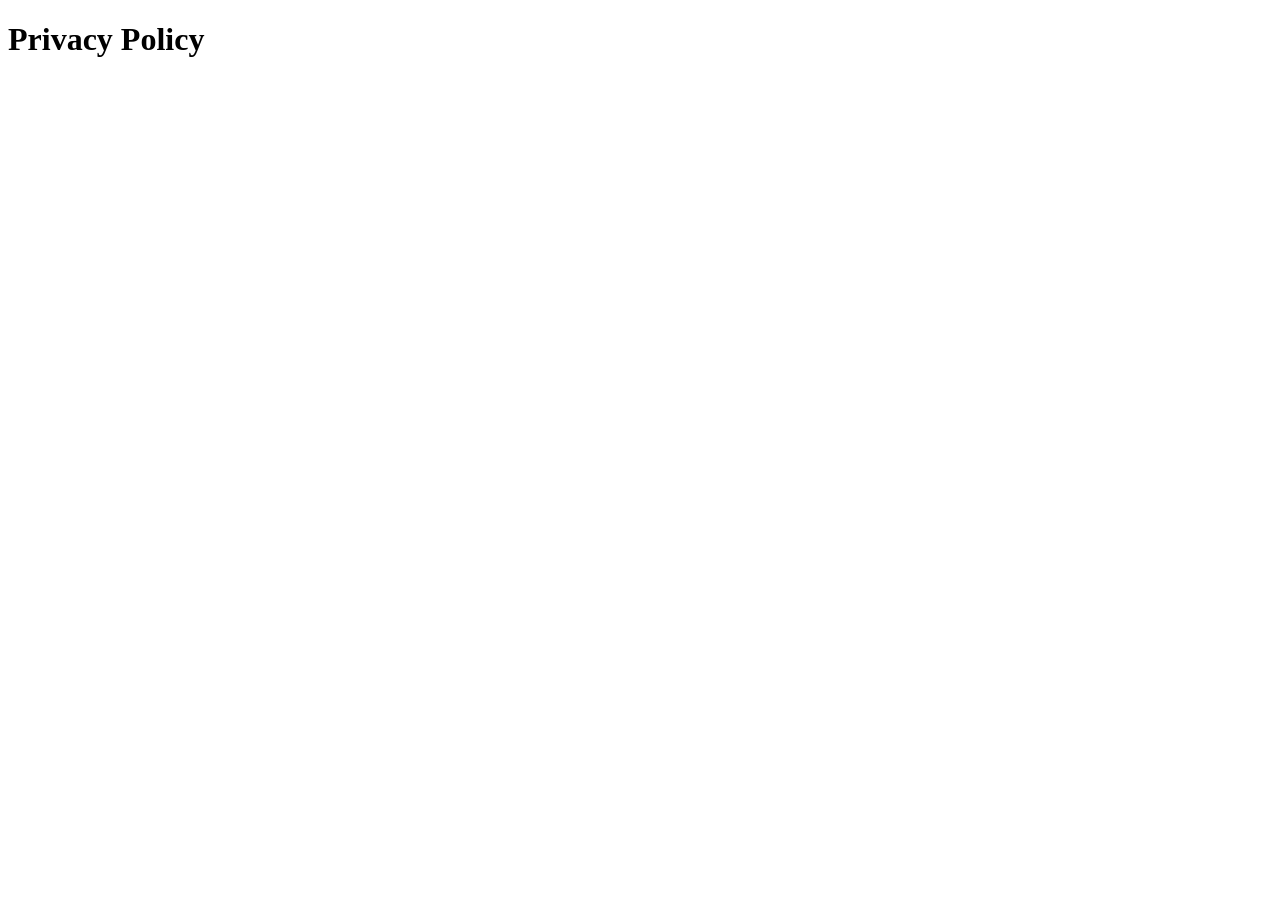
==== templates/privacy.html @ 2567c0c8 "feat: publish X-Ray Execution Agent" ====
<!DOCTYPE html>
<html lang="en">
<head>
    <meta charset="UTF-8">
    <meta name="viewport" content="width=device-width, initial-scale=1.0">
    <title>Privacy Policy - X-Ray Runtime Inspector</title>
    <link rel="icon" type="image/svg+xml" href="/favicon.svg">
</head>
<body>
    <h1>Privacy Policy</h1>
</body>
</html>
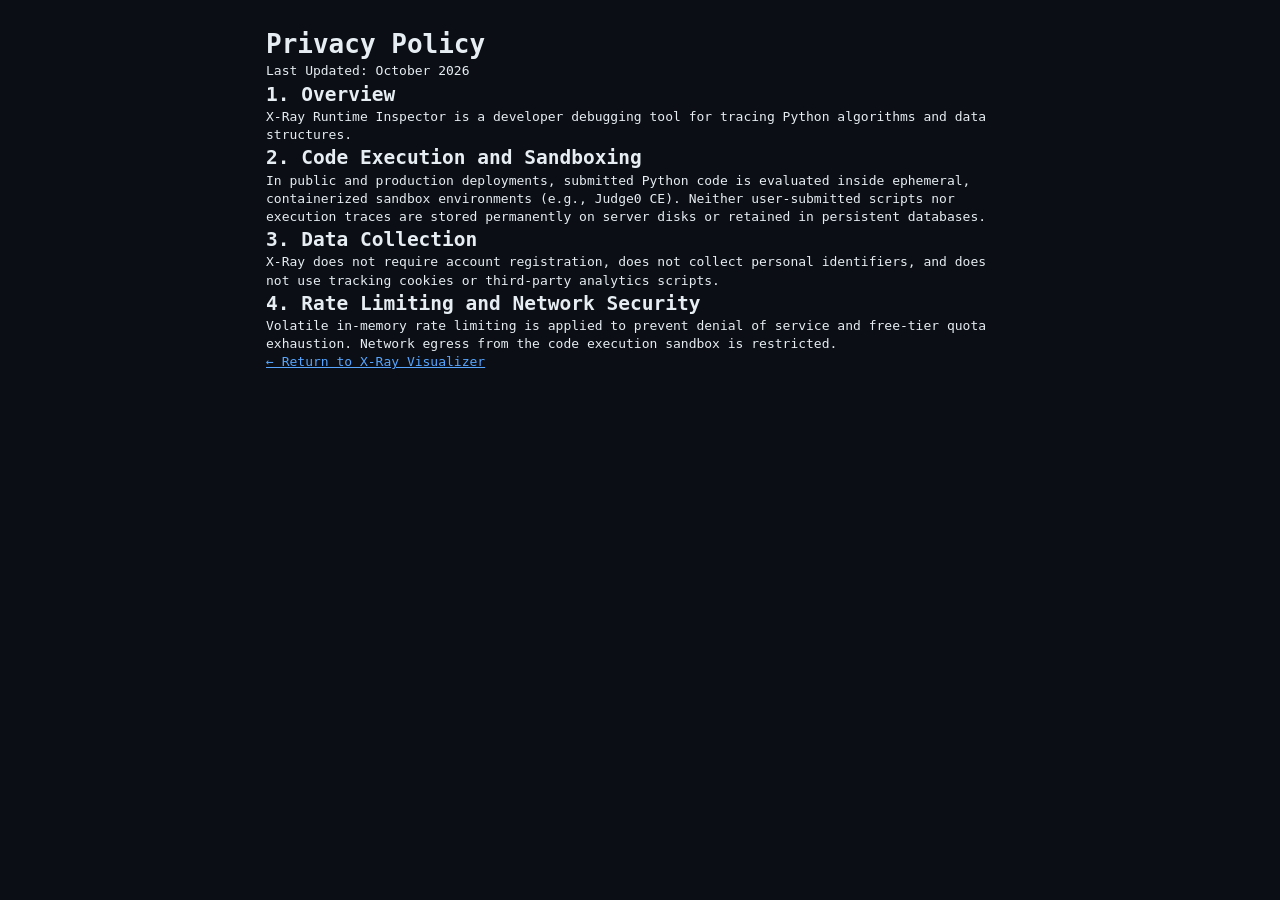
==== commit c6133fe4: "feat: isolated sandbox execution adapter, rate limiting, and fail-closed security" ====
--- a/templates/privacy.html
+++ b/templates/privacy.html
@@ -5,8 +5,24 @@
     <meta name="viewport" content="width=device-width, initial-scale=1.0">
     <title>Privacy Policy - X-Ray Runtime Inspector</title>
     <link rel="icon" type="image/svg+xml" href="/favicon.svg">
+    <link rel="stylesheet" href="/static/css/styles.css">
 </head>
-<body>
+<body style="padding: 2rem; max-width: 800px; margin: 0 auto; color: #e6edf3; background: #0b0e14; font-family: monospace;">
     <h1>Privacy Policy</h1>
+    <p>Last Updated: October 2026</p>
+    
+    <h2>1. Overview</h2>
+    <p>X-Ray Runtime Inspector is a developer debugging tool for tracing Python algorithms and data structures.</p>
+    
+    <h2>2. Code Execution and Sandboxing</h2>
+    <p>In public and production deployments, submitted Python code is evaluated inside ephemeral, containerized sandbox environments (e.g., Judge0 CE). Neither user-submitted scripts nor execution traces are stored permanently on server disks or retained in persistent databases.</p>
+    
+    <h2>3. Data Collection</h2>
+    <p>X-Ray does not require account registration, does not collect personal identifiers, and does not use tracking cookies or third-party analytics scripts.</p>
+    
+    <h2>4. Rate Limiting and Network Security</h2>
+    <p>Volatile in-memory rate limiting is applied to prevent denial of service and free-tier quota exhaustion. Network egress from the code execution sandbox is restricted.</p>
+    
+    <p><a href="/" style="color: #58a6ff;">&larr; Return to X-Ray Visualizer</a></p>
 </body>
 </html>
--- a/static/css/styles.css
+++ b/static/css/styles.css
@@ -0,0 +1,1046 @@
+/*
+ * X-Ray Execution Agent: Design System and Layout Stylesheet
+ * File: static/css/styles.css
+ *
+ * Strict industrial developer utility visual system:
+ * - High-density 4-panel CSS grid layout
+ * - Dark palette: canvas #0b0e14, surface #11151c, border #242b35
+ * - Strict sharp corners (0px to 4px maximum, zero pill-shaped buttons)
+ * - Zero gradients, zero neon glow, zero emojis, zero em dashes
+ * - Monospace typography for technical data, code, and memory tables
+ */
+
+:root {
+    /* Color System */
+    --bg-canvas: #0b0e14;
+    --bg-surface: #11151c;
+    --bg-header: #161b22;
+    --bg-subbar: #141922;
+    --bg-cell: #161b22;
+    --bg-cell-hover: #1c222c;
+    --bg-editor: #0d1117;
+    --bg-console: #080a0f;
+    
+    --border-color: #242b35;
+    --border-subtle: #1c222b;
+    --border-focus: #58a6ff;
+    
+    --text-primary: #e6edf3;
+    --text-muted: #7d8590;
+    --text-dim: #484f58;
+    
+    --accent-active: #d29922;
+    --accent-mutation: #3fb950;
+    --accent-pointer-a: #3fb950;
+    --accent-pointer-b: #58a6ff;
+    --accent-danger: #f85149;
+    
+    /* Typography */
+    --font-mono: "JetBrains Mono", "Fira Code", "SF Mono", "Consolas", monospace;
+    --font-ui: -apple-system, BlinkMacSystemFont, "Segoe UI", "Inter", "Roboto", sans-serif;
+    
+    /* Layout & Sizing */
+    --radius-sm: 2px;
+    --radius-md: 4px;
+    --gap-grid: 12px;
+    --pad-grid: 12px;
+    --header-height: 46px;
+    --transport-height: 52px;
+}
+
+/* Global Reset & Base */
+*, *::before, *::after {
+    box-sizing: border-box;
+    margin: 0;
+    padding: 0;
+}
+
+html, body {
+    width: 100%;
+    height: 100%;
+    background-color: var(--bg-canvas);
+    color: var(--text-primary);
+    font-family: var(--font-ui);
+    font-size: 13px;
+    line-height: 1.4;
+    overflow: hidden;
+    -webkit-font-smoothing: antialiased;
+}
+
+/* Accessibility Focus Ring */
+button:focus-visible,
+select:focus-visible,
+textarea:focus-visible,
+input:focus-visible,
+a:focus-visible {
+    outline: 2px solid var(--border-focus);
+    outline-offset: 1px;
+}
+
+/* Main App Shell Layout */
+.app-shell {
+    display: flex;
+    flex-direction: column;
+    width: 100vw;
+    height: 100vh;
+    min-height: 100vh;
+    overflow: hidden;
+}
+
+/* 1. Global Header */
+.global-header {
+    height: var(--header-height);
+    background-color: var(--bg-header);
+    border-bottom: 1px solid var(--border-color);
+    display: flex;
+    align-items: center;
+    justify-content: space-between;
+    padding: 0 16px;
+    flex-shrink: 0;
+    z-index: 10;
+}
+
+.header-brand {
+    display: flex;
+    align-items: center;
+    gap: 10px;
+}
+
+.header-icon {
+    width: 20px;
+    height: 20px;
+    flex-shrink: 0;
+}
+
+.brand-title {
+    font-family: var(--font-mono);
+    font-size: 12px;
+    font-weight: 700;
+    letter-spacing: 0.08em;
+    text-transform: uppercase;
+    color: var(--text-primary);
+}
+
+.header-nav {
+    display: flex;
+    align-items: center;
+    gap: 14px;
+}
+
+.runtime-badge {
+    font-family: var(--font-mono);
+    font-size: 11px;
+    font-weight: 600;
+    color: var(--accent-pointer-b);
+    background-color: #0d1829;
+    border: 1px solid #1f3a5f;
+    padding: 3px 8px;
+    border-radius: var(--radius-sm);
+    letter-spacing: 0.04em;
+}
+
+.header-link {
+    color: var(--text-muted);
+    text-decoration: none;
+    font-size: 12px;
+    font-weight: 500;
+    transition: color 0.15s;
+}
+
+.header-link:hover {
+    color: var(--text-primary);
+    text-decoration: underline;
+}
+
+/* 2. Two-Column Modular Workspace Grid */
+.workspace-grid {
+    flex: 1;
+    min-height: 0;
+    display: grid;
+    grid-template-columns: minmax(420px, 1fr) minmax(480px, 1.2fr);
+    gap: var(--gap-grid);
+    padding: var(--pad-grid);
+    overflow: hidden;
+}
+
+.workspace-column {
+    display: flex;
+    flex-direction: column;
+    gap: var(--gap-grid);
+    min-height: 0;
+    min-width: 0;
+    overflow: hidden;
+}
+
+/* Left Column: Source Script (Top) and Console (Bottom) */
+.left-column .panel-editor {
+    flex: 3.5;
+    min-height: 0;
+}
+
+.left-column .panel-console {
+    flex: 1;
+    min-height: 80px;
+    max-height: 25%;
+}
+
+/* Right Column: Memory Map (Top) and Sequence Stage (Bottom, Expanded Space) */
+.right-column .panel-memory {
+    flex: 1;
+    min-height: 160px;
+}
+
+.right-column .panel-sequence {
+    flex: 1.75;
+    min-height: 0;
+}
+
+/* Base Panel Styling */
+.panel {
+    background-color: var(--bg-surface);
+    border: 1px solid var(--border-color);
+    border-radius: var(--radius-md);
+    display: flex;
+    flex-direction: column;
+    min-height: 0;
+    min-width: 0;
+    overflow: hidden;
+}
+
+.panel-header {
+    height: 36px;
+    background-color: var(--bg-header);
+    border-bottom: 1px solid var(--border-color);
+    padding: 0 12px;
+    display: flex;
+    align-items: center;
+    justify-content: space-between;
+    flex-shrink: 0;
+}
+
+.panel-title {
+    font-family: var(--font-mono);
+    font-size: 11px;
+    font-weight: 700;
+    letter-spacing: 0.06em;
+    text-transform: uppercase;
+    color: var(--text-muted);
+}
+
+.panel-body {
+    flex: 1;
+    min-height: 0;
+    display: flex;
+    flex-direction: column;
+    overflow: hidden;
+}
+
+/* Panel 1: Source Script Controls & Editor */
+.editor-controls {
+    background-color: var(--bg-subbar);
+    border-bottom: 1px solid var(--border-color);
+    padding: 8px 12px;
+    display: flex;
+    align-items: center;
+    gap: 8px;
+    flex-wrap: wrap;
+    flex-shrink: 0;
+}
+
+.preset-select {
+    background-color: var(--bg-canvas);
+    color: var(--text-primary);
+    border: 1px solid var(--border-color);
+    border-radius: var(--radius-sm);
+    padding: 4px 8px;
+    font-family: var(--font-mono);
+    font-size: 11px;
+    height: 28px;
+    outline: none;
+    cursor: pointer;
+    max-width: 250px;
+}
+
+.preset-select optgroup {
+    background-color: var(--bg-header);
+    color: var(--text-muted);
+    font-weight: 700;
+}
+
+.preset-select option {
+    background-color: var(--bg-surface);
+    color: var(--text-primary);
+    font-weight: 400;
+}
+
+.btn {
+    display: inline-flex;
+    align-items: center;
+    justify-content: center;
+    gap: 6px;
+    height: 28px;
+    padding: 0 10px;
+    font-family: var(--font-mono);
+    font-size: 11px;
+    font-weight: 600;
+    border-radius: var(--radius-sm);
+    cursor: pointer;
+    border: 1px solid transparent;
+    transition: background-color 0.1s, border-color 0.1s;
+}
+
+.btn-primary {
+    background-color: #1f6feb;
+    color: #ffffff;
+    border-color: #388bfd;
+}
+
+.btn-primary:hover:not(:disabled) {
+    background-color: #388bfd;
+}
+
+.btn-secondary {
+    background-color: var(--bg-header);
+    color: var(--text-muted);
+    border-color: var(--border-color);
+}
+
+.btn-secondary:hover:not(:disabled) {
+    background-color: #21262d;
+    color: var(--text-primary);
+}
+
+.btn:disabled {
+    opacity: 0.45;
+    cursor: not-allowed;
+}
+
+.status-badge {
+    margin-left: auto;
+    font-family: var(--font-mono);
+    font-size: 10px;
+    font-weight: 700;
+    letter-spacing: 0.05em;
+    color: var(--text-muted);
+    background-color: #121820;
+    border: 1px solid var(--border-color);
+    padding: 4px 8px;
+    border-radius: var(--radius-sm);
+}
+
+.status-badge.status-running {
+    color: var(--accent-active);
+    border-color: rgba(210, 153, 34, 0.5);
+    background-color: rgba(210, 153, 34, 0.1);
+}
+
+.status-badge.status-completed {
+    color: var(--accent-mutation);
+    border-color: rgba(63, 185, 80, 0.5);
+    background-color: rgba(63, 185, 80, 0.1);
+}
+
+.status-badge.status-error {
+    color: var(--accent-danger);
+    border-color: rgba(248, 81, 73, 0.5);
+    background-color: rgba(248, 81, 73, 0.1);
+}
+
+.editor-wrapper {
+    flex: 1;
+    min-height: 0;
+    display: flex;
+    flex-direction: row;
+    background-color: var(--bg-editor);
+    overflow: hidden;
+    position: relative;
+}
+
+.editor-gutter {
+    width: 48px;
+    min-width: 48px;
+    background-color: #0e1218;
+    border-right: 1px solid var(--border-color);
+    overflow: hidden;
+    user-select: none;
+    padding: 10px 0;
+    box-sizing: border-box;
+}
+
+.gutter-line {
+    height: 20px;
+    line-height: 20px;
+    display: flex;
+    align-items: center;
+    justify-content: flex-end;
+    padding: 0 8px 0 4px;
+    font-family: var(--font-mono);
+    font-size: 11px;
+    color: var(--text-dim);
+    box-sizing: border-box;
+    transition: background-color 0.1s, color 0.1s;
+    border-left: 3px solid transparent;
+}
+
+.gutter-line.gutter-active {
+    background-color: rgba(210, 153, 34, 0.35);
+    color: #ffd166;
+    font-weight: 700;
+    border-left: 3px solid #d29922;
+}
+
+.gutter-marker {
+    display: inline-block;
+    font-size: 9px;
+    margin-right: 5px;
+    visibility: hidden;
+    color: #ffd166;
+    font-weight: 900;
+}
+
+.gutter-line.gutter-active .gutter-marker {
+    visibility: visible;
+}
+
+.editor-workspace {
+    flex: 1;
+    min-width: 0;
+    height: 100%;
+    position: relative;
+    overflow: hidden;
+}
+
+.editor-highlight-layer {
+    position: absolute;
+    top: 0;
+    left: 0;
+    right: 0;
+    bottom: 0;
+    pointer-events: none;
+    overflow: hidden;
+    z-index: 1;
+}
+
+.editor-active-line {
+    position: absolute;
+    left: 0;
+    right: 0;
+    height: 20px;
+    box-sizing: border-box;
+    pointer-events: none;
+    display: none;
+    background-color: rgba(210, 153, 34, 0.32);
+    border-left: 4px solid #d29922;
+    border-top: 1px solid rgba(210, 153, 34, 0.55);
+    border-bottom: 1px solid rgba(210, 153, 34, 0.55);
+    border-right: none;
+}
+
+.code-textarea {
+    position: absolute;
+    top: 0;
+    left: 0;
+    width: 100%;
+    height: 100%;
+    z-index: 2;
+    background: transparent !important;
+    background-color: transparent !important;
+    color: var(--text-primary);
+    border: none;
+    font-family: var(--font-mono);
+    font-size: 13px;
+    line-height: 20px;
+    padding: 10px 12px;
+    resize: none;
+    outline: none;
+    white-space: pre;
+    overflow: auto;
+    tab-size: 4;
+    box-sizing: border-box;
+    caret-color: var(--accent-pointer-b);
+}
+
+/* Panel 2: Memory Map Table */
+.table-scroll-container {
+    flex: 1;
+    min-height: 0;
+    overflow: auto;
+}
+
+.memory-table {
+    width: 100%;
+    border-collapse: collapse;
+    font-family: var(--font-mono);
+    font-size: 12px;
+    text-align: left;
+}
+
+.memory-table th {
+    background-color: var(--bg-header);
+    color: var(--text-muted);
+    padding: 8px 12px;
+    font-weight: 600;
+    font-size: 10px;
+    letter-spacing: 0.05em;
+    border-bottom: 1px solid var(--border-color);
+    position: sticky;
+    top: 0;
+    z-index: 2;
+    white-space: nowrap;
+}
+
+.memory-table td {
+    padding: 7px 12px;
+    border-bottom: 1px solid var(--border-subtle);
+    color: var(--text-primary);
+    vertical-align: middle;
+    white-space: nowrap;
+}
+
+.memory-table tr:hover td {
+    background-color: rgba(255, 255, 255, 0.02);
+}
+
+.memory-table .col-var {
+    font-weight: 700;
+    color: var(--text-primary);
+}
+
+.memory-table .col-type {
+    color: var(--accent-pointer-b);
+}
+
+.memory-table .col-val {
+    color: var(--text-primary);
+}
+
+.memory-table .col-prev {
+    color: var(--text-muted);
+}
+
+.memory-table .col-status {
+    font-size: 10px;
+    font-weight: 700;
+    letter-spacing: 0.04em;
+}
+
+.val-mutated {
+    color: var(--accent-mutation) !important;
+    background-color: rgba(63, 185, 80, 0.08);
+}
+
+.val-new {
+    color: var(--accent-pointer-b) !important;
+    font-weight: 700;
+}
+
+.status-badge-inline {
+    display: inline-block;
+    padding: 2px 6px;
+    border-radius: var(--radius-sm);
+    font-size: 10px;
+    font-family: var(--font-mono);
+}
+
+.status-badge-inline.mutated {
+    background-color: rgba(63, 185, 80, 0.15);
+    color: var(--accent-mutation);
+    border: 1px solid rgba(63, 185, 80, 0.3);
+    font-weight: 700;
+}
+
+.status-badge-inline.new {
+    background-color: rgba(88, 166, 255, 0.15);
+    color: var(--accent-pointer-b);
+    border: 1px solid rgba(88, 166, 255, 0.3);
+    font-weight: 700;
+}
+
+.status-badge-inline.unchanged {
+    background-color: transparent;
+    color: var(--text-dim);
+    border: none;
+}
+
+.col-status-quiet {
+    color: var(--text-dim);
+    font-size: 11px;
+}
+
+.table-empty-message {
+    text-align: center;
+    color: var(--text-muted);
+    font-family: var(--font-mono);
+    font-size: 11px;
+    padding: 32px 16px;
+}
+
+/* Panel 3: Sequence & Pointer Stage */
+.stage-scroll-container {
+    flex: 1;
+    min-height: 0;
+    overflow: auto;
+    padding: 16px;
+    display: flex;
+    flex-direction: column;
+    align-items: center;
+}
+
+.stage-scroll-container::before,
+.stage-scroll-container::after {
+    content: "";
+    margin: auto;
+}
+
+.stage-empty {
+    margin: auto;
+    text-align: center;
+    color: var(--text-muted);
+    font-family: var(--font-mono);
+    font-size: 11px;
+    padding: 24px;
+    max-width: 420px;
+    line-height: 1.6;
+}
+
+.sequences-wrapper {
+    display: flex;
+    flex-direction: column;
+    align-items: center;
+    gap: 16px;
+    width: 100%;
+    max-width: 100%;
+}
+
+.sequence-container {
+    display: flex;
+    flex-direction: column;
+    align-items: center;
+    background-color: var(--bg-canvas);
+    border: 1px solid var(--border-color);
+    border-radius: var(--radius-sm);
+    padding: 12px 16px;
+    max-width: 100%;
+    box-sizing: border-box;
+}
+
+/* Explicit separation between sequence label and index row */
+.sequence-label-row {
+    display: flex;
+    align-items: baseline;
+    justify-content: center;
+    gap: 8px;
+    font-family: var(--font-mono);
+    font-size: 11px;
+    margin-bottom: 10px;
+    flex-shrink: 0;
+}
+
+.seq-label-name {
+    font-weight: 700;
+    color: var(--text-primary);
+}
+
+.seq-label-type {
+    color: var(--text-muted);
+}
+
+.seq-label-len {
+    color: var(--accent-pointer-b);
+}
+
+.sequence-cells-track {
+    display: flex;
+    flex-direction: column;
+    overflow-x: auto;
+    max-width: 100%;
+    padding: 2px 4px 6px 4px;
+}
+
+.sequence-track-inner {
+    display: inline-flex;
+    flex-direction: column;
+    min-width: 100%;
+    width: max-content;
+    align-items: center;
+}
+
+.sequence-indices-row {
+    display: flex;
+    justify-content: center;
+    gap: 4px;
+    margin-bottom: 4px;
+}
+    margin-bottom: 4px;
+}
+
+.sequence-index-cell {
+    width: 44px;
+    min-width: 44px;
+    text-align: center;
+    font-family: var(--font-mono);
+    font-size: 10px;
+    color: var(--text-muted);
+}
+
+.sequence-index-cell.index-active {
+    color: var(--accent-active);
+    font-weight: 700;
+}
+
+.sequence-blocks-row {
+    display: flex;
+    justify-content: center;
+    gap: 4px;
+    margin-bottom: 6px;
+}
+
+.memory-block-cell {
+    width: 44px;
+    min-width: 44px;
+    height: 44px;
+    display: flex;
+    align-items: center;
+    justify-content: center;
+    background-color: var(--bg-cell);
+    border: 1px solid var(--border-color);
+    border-radius: var(--radius-sm);
+    font-family: var(--font-mono);
+    font-size: 13px;
+    font-weight: 600;
+    color: var(--text-primary);
+    transition: border-color 0.1s, background-color 0.1s;
+}
+
+.memory-block-cell:hover {
+    background-color: var(--bg-cell-hover);
+}
+
+.memory-block-cell.cell-active {
+    border-color: var(--accent-active);
+    background-color: rgba(210, 153, 34, 0.1);
+}
+
+.memory-block-cell.cell-mutated {
+    border-color: var(--accent-mutation);
+    background-color: rgba(63, 185, 80, 0.12);
+}
+
+.memory-block-cell.cell-pointer-a {
+    border-color: var(--accent-pointer-a);
+}
+
+.memory-block-cell.cell-pointer-b {
+    border-color: var(--accent-pointer-b);
+}
+
+.sequence-pointers-row {
+    display: flex;
+    justify-content: center;
+    gap: 4px;
+    min-height: 24px;
+}
+
+.pointer-slot {
+    width: 44px;
+    min-width: 44px;
+    display: flex;
+    flex-direction: column;
+    align-items: center;
+    justify-content: flex-start;
+}
+
+.pointer-indicator {
+    font-family: var(--font-mono);
+    font-size: 9px;
+    font-weight: 700;
+    padding: 1px 4px;
+    border-radius: var(--radius-sm);
+    line-height: 1.2;
+}
+
+.pointer-indicator.ptr-a {
+    background-color: var(--accent-pointer-a);
+    color: #0b0e14;
+}
+
+.pointer-indicator.ptr-b {
+    background-color: var(--accent-pointer-b);
+    color: #0b0e14;
+}
+
+/* Panel 4: Console Output */
+.console-wrapper {
+    flex: 1;
+    min-height: 0;
+    display: flex;
+    background-color: var(--bg-console);
+    overflow: hidden;
+}
+
+.console-pre {
+    flex: 1;
+    margin: 0;
+    padding: 10px 14px;
+    font-family: var(--font-mono);
+    font-size: 12px;
+    line-height: 1.5;
+    color: var(--text-primary);
+    overflow: auto;
+    white-space: pre-wrap;
+    word-break: break-all;
+}
+
+.console-empty {
+    color: var(--text-dim);
+    font-style: italic;
+}
+
+/* 3. Bottom Transport Bar */
+.transport-bar {
+    height: var(--transport-height);
+    background-color: var(--bg-header);
+    border-top: 1px solid var(--border-color);
+    display: flex;
+    align-items: center;
+    justify-content: space-between;
+    padding: 0 16px;
+    gap: 16px;
+    flex-shrink: 0;
+    z-index: 10;
+}
+
+.transport-controls-group {
+    display: flex;
+    align-items: center;
+    gap: 6px;
+}
+
+.btn-transport {
+    width: 32px;
+    height: 32px;
+    display: inline-flex;
+    align-items: center;
+    justify-content: center;
+    background-color: #161b22;
+    color: #e6edf3;
+    border: 1px solid #30363d;
+    border-radius: var(--radius-sm);
+    cursor: pointer;
+    transition: background-color 0.12s, color 0.12s, border-color 0.12s;
+}
+
+.btn-transport:hover:not(:disabled) {
+    background-color: #21262d;
+    color: #ffffff;
+    border-color: #58a6ff;
+}
+
+.btn-transport:focus-visible {
+    outline: 2px solid var(--border-focus);
+    outline-offset: 1px;
+}
+
+.btn-transport:disabled {
+    background-color: #0d1117;
+    border-color: #21262d;
+    color: #484f58;
+    opacity: 0.45;
+    cursor: not-allowed;
+}
+
+/* Primary Play/Pause Control with Distinct Blue Accent */
+.btn-transport.btn-play {
+    width: 40px;
+    height: 32px;
+    background-color: #1f6feb;
+    color: #ffffff;
+    border: 1px solid #388bfd;
+    font-weight: 700;
+}
+
+.btn-transport.btn-play:hover:not(:disabled) {
+    background-color: #388bfd;
+    border-color: #79c0ff;
+    color: #ffffff;
+}
+
+.btn-transport.btn-play:focus-visible {
+    outline: 2px solid #ffffff;
+    outline-offset: 2px;
+}
+
+.btn-transport.btn-play:disabled {
+    background-color: #121d2f;
+    border-color: #1c2d44;
+    color: #385170;
+    opacity: 0.5;
+    cursor: not-allowed;
+}
+
+.transport-scrubber-group {
+    flex: 1;
+    max-width: 580px;
+    display: flex;
+    align-items: center;
+    gap: 14px;
+}
+
+.timeline-range {
+    flex: 1;
+    height: 6px;
+    -webkit-appearance: none;
+    appearance: none;
+    background: #21262d;
+    border-radius: 2px;
+    outline: none;
+    cursor: pointer;
+}
+
+.timeline-range::-webkit-slider-thumb {
+    -webkit-appearance: none;
+    appearance: none;
+    width: 14px;
+    height: 14px;
+    background: var(--text-primary);
+    border-radius: 2px;
+    border: 1px solid var(--border-color);
+    cursor: pointer;
+}
+
+.timeline-range::-moz-range-thumb {
+    width: 14px;
+    height: 14px;
+    background: var(--text-primary);
+    border-radius: 2px;
+    border: 1px solid var(--border-color);
+    cursor: pointer;
+}
+
+.timeline-range:disabled {
+    opacity: 0.35;
+    cursor: not-allowed;
+}
+
+.step-counter {
+    font-family: var(--font-mono);
+    font-size: 11px;
+    font-weight: 700;
+    color: var(--text-muted);
+    white-space: nowrap;
+    min-width: 90px;
+    text-align: right;
+    letter-spacing: 0.04em;
+}
+
+.transport-speed-group {
+    display: flex;
+    align-items: center;
+    gap: 8px;
+}
+
+.speed-label {
+    font-family: var(--font-mono);
+    font-size: 10px;
+    font-weight: 700;
+    color: var(--text-muted);
+    letter-spacing: 0.04em;
+}
+
+.speed-select {
+    background-color: var(--bg-canvas);
+    color: var(--text-primary);
+    border: 1px solid var(--border-color);
+    border-radius: var(--radius-sm);
+    padding: 3px 6px;
+    font-family: var(--font-mono);
+    font-size: 11px;
+    height: 28px;
+    outline: none;
+    cursor: pointer;
+}
+
+/* Responsiveness: Stacked Viewport for narrower screens */
+@media (max-width: 1024px) {
+    html, body {
+        overflow-y: auto;
+    }
+    
+    .app-shell {
+        height: auto;
+        min-height: 100vh;
+        overflow: visible;
+    }
+    
+    .workspace-grid {
+        grid-template-columns: 1fr;
+        overflow: visible;
+    }
+    
+    .workspace-column {
+        overflow: visible;
+    }
+    
+    .panel {
+        min-height: 300px;
+    }
+    
+    .left-column .panel-editor {
+        min-height: 380px;
+    }
+    
+    .left-column .panel-console {
+        min-height: 180px;
+    }
+
+    .right-column .panel-memory {
+        min-height: 240px;
+    }
+
+    .right-column .panel-sequence {
+        min-height: 360px;
+    }
+    
+    .transport-bar {
+        position: sticky;
+        bottom: 0;
+        z-index: 20;
+    }
+}
+
+/* 4. Diwali Completion Canvas & Banner */
+.diwali-canvas {
+    position: fixed;
+    top: 0;
+    left: 0;
+    width: 100vw;
+    height: 100vh;
+    pointer-events: none;
+    z-index: 9999;
+}
+
+.diwali-banner {
+    position: fixed;
+    top: 16px;
+    left: 50%;
+    transform: translateX(-50%) translateY(-24px);
+    background-color: #161b22;
+    border: 1px solid #d29922;
+    color: #fbbf24;
+    font-family: var(--font-mono);
+    font-size: 11px;
+    font-weight: 700;
+    letter-spacing: 0.08em;
+    padding: 6px 16px;
+    border-radius: var(--radius-sm);
+    z-index: 10000;
+    pointer-events: none;
+    opacity: 0;
+    transition: opacity 0.3s ease, transform 0.3s ease;
+    box-shadow: 0 4px 12px rgba(0, 0, 0, 0.6);
+}
+
+.diwali-banner.diwali-banner-visible {
+    opacity: 1;
+    transform: translateX(-50%) translateY(0);
+}
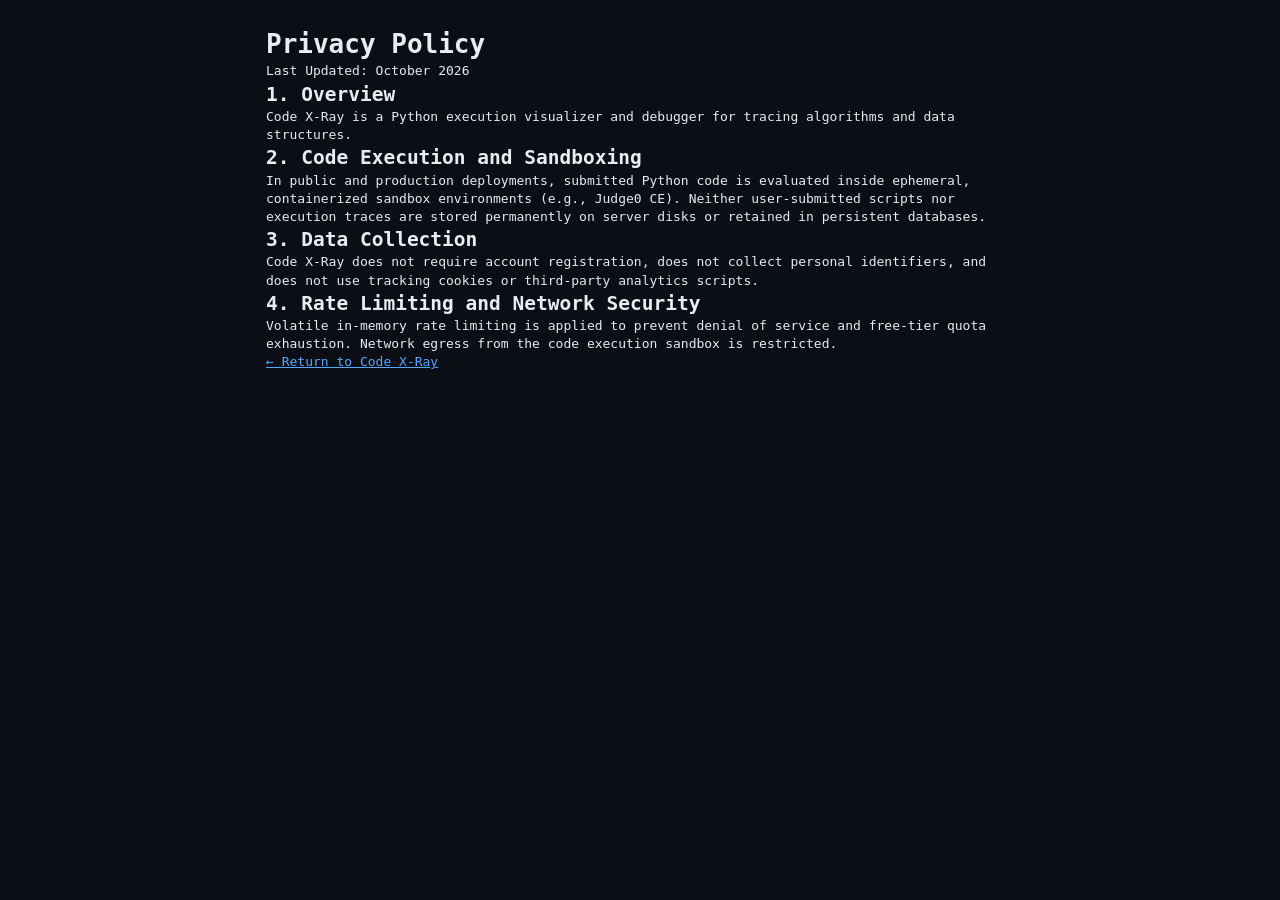
==== commit a2b2c437: "style(ui): overhaul workspace hierarchy, branding, and reversible visual state rendering" ====
--- a/templates/privacy.html
+++ b/templates/privacy.html
@@ -3,7 +3,7 @@
 <head>
     <meta charset="UTF-8">
     <meta name="viewport" content="width=device-width, initial-scale=1.0">
-    <title>Privacy Policy - X-Ray Runtime Inspector</title>
+    <title>Privacy Policy - Code X-Ray</title>
     <link rel="icon" type="image/svg+xml" href="/favicon.svg">
     <link rel="stylesheet" href="/static/css/styles.css">
 </head>
@@ -12,17 +12,17 @@
     <p>Last Updated: October 2026</p>
     
     <h2>1. Overview</h2>
-    <p>X-Ray Runtime Inspector is a developer debugging tool for tracing Python algorithms and data structures.</p>
+    <p>Code X-Ray is a Python execution visualizer and debugger for tracing algorithms and data structures.</p>
     
     <h2>2. Code Execution and Sandboxing</h2>
     <p>In public and production deployments, submitted Python code is evaluated inside ephemeral, containerized sandbox environments (e.g., Judge0 CE). Neither user-submitted scripts nor execution traces are stored permanently on server disks or retained in persistent databases.</p>
     
     <h2>3. Data Collection</h2>
-    <p>X-Ray does not require account registration, does not collect personal identifiers, and does not use tracking cookies or third-party analytics scripts.</p>
+    <p>Code X-Ray does not require account registration, does not collect personal identifiers, and does not use tracking cookies or third-party analytics scripts.</p>
     
     <h2>4. Rate Limiting and Network Security</h2>
     <p>Volatile in-memory rate limiting is applied to prevent denial of service and free-tier quota exhaustion. Network egress from the code execution sandbox is restricted.</p>
     
-    <p><a href="/" style="color: #58a6ff;">&larr; Return to X-Ray Visualizer</a></p>
+    <p><a href="/" style="color: #58a6ff;">&larr; Return to Code X-Ray</a></p>
 </body>
 </html>
--- a/static/css/styles.css
+++ b/static/css/styles.css
@@ -23,29 +23,71 @@
     
     --border-color: #242b35;
     --border-subtle: #1c222b;
+    --border-elevated: #30363d;
     --border-focus: #58a6ff;
     
     --text-primary: #e6edf3;
     --text-muted: #7d8590;
     --text-dim: #484f58;
+    --text-white: #ffffff;
     
     --accent-active: #d29922;
     --accent-mutation: #3fb950;
     --accent-pointer-a: #3fb950;
     --accent-pointer-b: #58a6ff;
+    --accent-compare: #58a6ff;
     --accent-danger: #f85149;
+    --accent-warning: #ffd166;
+
+    /* Semantic Buttons and Badges */
+    --btn-primary-bg: #238636;
+    --btn-primary-border: #2ea043;
+    --btn-primary-hover: #2ea043;
+    --btn-danger-bg: #b62324;
+    --btn-danger-hover: #da3633;
+    --badge-blue-bg: #0d1829;
+    --badge-blue-border: #1f3a5f;
+    --badge-blue-text: #388bfd;
+    --btn-play-hover: #56d364;
+
+    /* Syntax Tokens */
+    --syntax-keyword: #ff7b72;
+    --syntax-def: #d2a8ff;
+    --syntax-variable: #e6edf3;
+    --syntax-variable-2: #79c0ff;
+    --syntax-builtin: #ffa657;
+    --syntax-string: #a5d6ff;
+    --syntax-number: #79c0ff;
+    --syntax-comment: #8b949e;
+    --syntax-operator: #ff7b72;
     
     /* Typography */
     --font-mono: "JetBrains Mono", "Fira Code", "SF Mono", "Consolas", monospace;
     --font-ui: -apple-system, BlinkMacSystemFont, "Segoe UI", "Inter", "Roboto", sans-serif;
+    --font-size-base: 13px;
+    --font-size-sm: 12px;
+    --font-size-xs: 11px;
+    --font-size-xxs: 10px;
+    --font-size-micro: 9px;
     
     /* Layout & Sizing */
-    --radius-sm: 2px;
+    --radius-xs: 2px;
+    --radius-sm: 3px;
     --radius-md: 4px;
     --gap-grid: 12px;
     --pad-grid: 12px;
     --header-height: 46px;
-    --transport-height: 52px;
+    --transport-height: 60px;
+
+    /* Elevation & Depth */
+    --shadow-sm: 0 1px 2px rgba(0, 0, 0, 0.4);
+    --shadow-md: 0 4px 12px rgba(0, 0, 0, 0.5);
+    --shadow-lg: 0 8px 24px rgba(0, 0, 0, 0.65);
+    --shadow-modal: 0 16px 48px rgba(0, 0, 0, 0.8), 0 0 0 1px var(--border-elevated);
+
+    /* Animation System */
+    --anim-duration: 220ms;
+    --anim-ease: cubic-bezier(0.2, 0, 0, 1);
 }
 
 /* Global Reset & Base */
@@ -55,6 +97,29 @@
     padding: 0;
 }
 
+::selection {
+    background-color: rgba(56, 139, 253, 0.35);
+    color: #ffffff;
+}
+
+::-webkit-scrollbar {
+    width: 6px;
+    height: 6px;
+}
+
+::-webkit-scrollbar-track {
+    background: transparent;
+}
+
+::-webkit-scrollbar-thumb {
+    background-color: var(--border-elevated);
+    border-radius: var(--radius-sm);
+}
+
+::-webkit-scrollbar-thumb:hover {
+    background-color: var(--text-dim);
+}
+
 html, body {
     width: 100%;
     height: 100%;
@@ -65,6 +130,7 @@
     line-height: 1.4;
     overflow: hidden;
     -webkit-font-smoothing: antialiased;
+    caret-color: var(--border-focus);
 }
 
 /* Accessibility Focus Ring */
@@ -113,23 +179,88 @@
 }
 
 .brand-title {
-    font-family: var(--font-mono);
-    font-size: 12px;
-    font-weight: 700;
-    letter-spacing: 0.08em;
-    text-transform: uppercase;
+    font-family: var(--font-sans);
+    font-size: 14px;
+    font-weight: 700;
+    letter-spacing: -0.01em;
     color: var(--text-primary);
 }
 
 .header-nav {
     display: flex;
     align-items: center;
-    gap: 14px;
+    justify-content: flex-end;
+    gap: 12px;
+    flex: 1;
+}
+
+.nav-primary-group,
+.nav-actions-group {
+    display: flex;
+    align-items: center;
+    gap: 8px;
+}
+
+.nav-tab {
+    font-family: var(--font-sans);
+    font-size: var(--font-size-xs);
+    font-weight: 500;
+    color: var(--text-muted);
+    background-color: transparent;
+    border: 1px solid var(--border-color);
+    padding: 3px 10px;
+    border-radius: var(--radius-sm);
+    letter-spacing: normal;
+    text-transform: none;
+    text-decoration: none;
+    cursor: pointer;
+    transition: all 0.15s ease;
+}
+
+.nav-tab:hover {
+    color: var(--text-primary);
+    border-color: #388bfd;
+}
+
+.nav-tab.active {
+    color: #58a6ff;
+    background-color: #0d1829;
+    border-color: #1f3a5f;
+    font-weight: 700;
+}
+
+.header-help-btn {
+    width: 22px;
+    height: 22px;
+    background-color: var(--bg-surface);
+    color: var(--text-muted);
+    border: 1px solid var(--border-color);
+    border-radius: var(--radius-sm);
+    font-family: var(--font-mono);
+    font-size: var(--font-size-xs);
+    font-weight: 700;
+    line-height: 1;
+    display: inline-flex;
+    align-items: center;
+    justify-content: center;
+    cursor: pointer;
+    transition: background-color 0.12s, color 0.12s, border-color 0.12s;
+}
+
+.header-help-btn:hover {
+    background-color: #21262d;
+    color: var(--text-primary);
+    border-color: var(--border-focus);
+}
+
+.header-help-btn:focus-visible {
+    outline: 2px solid var(--border-focus);
+    outline-offset: 1px;
 }
 
 .runtime-badge {
     font-family: var(--font-mono);
-    font-size: 11px;
+    font-size: var(--font-size-xs);
     font-weight: 600;
     color: var(--accent-pointer-b);
     background-color: #0d1829;
@@ -150,6 +281,269 @@
 .header-link:hover {
     color: var(--text-primary);
     text-decoration: underline;
+}
+
+/* More Menu Dropdown & Popover */
+.more-menu-container {
+    position: relative;
+    display: inline-block;
+}
+
+.more-menu-trigger {
+    display: inline-flex;
+    align-items: center;
+    gap: 6px;
+}
+
+.more-menu-trigger .menu-arrow {
+    transition: transform 0.15s ease;
+}
+
+.more-menu-trigger[aria-expanded="true"] .menu-arrow {
+    transform: rotate(180deg);
+}
+
+.more-menu-dropdown {
+    position: absolute;
+    top: calc(100% + 6px);
+    right: 0;
+    width: 220px;
+    background-color: var(--bg-surface);
+    border: 1px solid var(--border-elevated);
+    border-radius: var(--radius-sm);
+    box-shadow: var(--shadow-modal);
+    z-index: 1000;
+    padding: 6px 0;
+    display: flex;
+    flex-direction: column;
+}
+
+.more-menu-dropdown[hidden] {
+    display: none !important;
+}
+
+.menu-section {
+    display: flex;
+    flex-direction: column;
+    padding: 2px 0;
+}
+
+.menu-section-title {
+    font-family: var(--font-mono);
+    font-size: var(--font-size-micro);
+    font-weight: 700;
+    color: var(--text-dim);
+    letter-spacing: 0.08em;
+    padding: 4px 12px 2px;
+    user-select: none;
+}
+
+.menu-section-divider {
+    height: 1px;
+    background-color: var(--border-subtle);
+    margin: 4px 0;
+}
+
+.menu-item {
+    display: flex;
+    align-items: center;
+    justify-content: space-between;
+    width: 100%;
+    padding: 6px 12px;
+    background: transparent;
+    border: none;
+    color: var(--text-primary);
+    font-family: var(--font-sans);
+    font-size: var(--font-size-xs);
+    text-align: left;
+    cursor: pointer;
+    box-sizing: border-box;
+    transition: background-color 0.12s, color 0.12s;
+}
+
+.menu-item:hover,
+.menu-item:focus {
+    background-color: #21262d;
+    color: #ffffff;
+    outline: none;
+}
+
+.menu-item:focus-visible {
+    outline: 2px solid var(--border-focus);
+    outline-offset: -2px;
+}
+
+.menu-item-text {
+    flex: 1;
+}
+
+.menu-item-shortcut {
+    font-family: var(--font-mono);
+    font-size: var(--font-size-micro);
+    color: var(--text-muted);
+    background-color: var(--bg-canvas);
+    border: 1px solid var(--border-color);
+    padding: 1px 4px;
+    border-radius: var(--radius-xs);
+}
+
+.menu-badge {
+    font-family: var(--font-mono);
+    font-size: var(--font-size-micro);
+    font-weight: 700;
+    padding: 1px 6px;
+    border-radius: var(--radius-xs);
+    background-color: var(--badge-blue-bg);
+    color: var(--badge-blue-text);
+    border: 1px solid var(--badge-blue-border);
+}
+
+/* Secondary App Sub-Footer */
+.app-sub-footer {
+    height: 22px;
+    background-color: var(--bg-canvas);
+    border-top: 1px solid var(--border-subtle);
+    display: flex;
+    align-items: center;
+    justify-content: center;
+    padding: 0 16px;
+    flex-shrink: 0;
+    box-sizing: border-box;
+}
+
+.footer-inner {
+    display: flex;
+    align-items: center;
+    gap: 8px;
+    font-family: var(--font-sans);
+    font-size: var(--font-size-micro);
+    color: var(--text-dim);
+}
+
+.footer-brand {
+    font-weight: 500;
+}
+
+.footer-separator {
+    color: var(--text-dim);
+    user-select: none;
+}
+
+.footer-link {
+    color: var(--text-muted);
+    text-decoration: none;
+    transition: color 0.12s;
+}
+
+.footer-link:hover {
+    color: var(--text-primary);
+    text-decoration: underline;
+}
+
+.footer-link:focus-visible {
+    outline: 2px solid var(--border-focus);
+    outline-offset: 1px;
+}
+
+/* Collapsible Panel Controls */
+.panel-collapse-btn {
+    background: transparent;
+    border: 1px solid transparent;
+    padding: 2px 4px;
+    color: var(--text-muted);
+    cursor: pointer;
+    display: inline-flex;
+    align-items: center;
+    justify-content: center;
+    border-radius: var(--radius-xs);
+    transition: color 0.12s, border-color 0.12s;
+}
+
+.panel-collapse-btn:hover {
+    color: var(--text-primary);
+    border-color: var(--border-color);
+    background-color: var(--bg-canvas);
+}
+
+.panel-collapse-btn:focus-visible {
+    outline: 2px solid var(--border-focus);
+    outline-offset: 1px;
+}
+
+.collapse-icon {
+    transition: transform 0.2s cubic-bezier(0.16, 1, 0.3, 1);
+}
+
+.panel.is-collapsed .collapse-icon {
+    transform: rotate(-90deg);
+}
+
+.panel.is-collapsed {
+    flex: 0 0 auto !important;
+    min-height: unset !important;
+    height: auto !important;
+}
+
+.panel.is-collapsed .panel-body {
+    display: none !important;
+}
+
+/* Comfortable (Default) vs Compact Density */
+body.density-compact {
+    --space-xs: 2px;
+    --space-sm: 4px;
+    --space-md: 8px;
+    --header-height: 40px;
+    --transport-height: 42px;
+}
+
+body.density-compact .global-header {
+    height: 40px;
+    padding: 0 12px;
+}
+
+body.density-compact .workspace-grid {
+    padding: 6px;
+    gap: 6px;
+}
+
+body.density-compact .workspace-column {
+    gap: 6px;
+}
+
+body.density-compact .panel-header {
+    height: 30px;
+    padding: 0 10px;
+}
+
+body.density-compact .panel-body {
+    padding: 6px 10px;
+}
+
+body.density-compact .transport-bar {
+    min-height: 42px;
+    padding: 4px 12px;
+}
+
+body.density-compact .memory-table th,
+body.density-compact .memory-table td {
+    padding: 4px 8px;
+}
+
+body.density-compact .block-cell {
+    width: 36px;
+    height: 36px;
+    font-size: var(--font-size-xs);
+}
+
+body.density-compact .step-explanation-card {
+    padding: 6px 8px;
+}
+
+body.density-compact .menu-badge {
+    background-color: rgba(63, 185, 80, 0.15);
+    color: var(--accent-mutation);
+    border-color: rgba(63, 185, 80, 0.3);
 }
 
 /* 2. Two-Column Modular Workspace Grid */
@@ -184,15 +578,20 @@
     max-height: 25%;
 }
 
-/* Right Column: Memory Map (Top) and Sequence Stage (Bottom, Expanded Space) */
+/* Right Column: Memory Map (Top), Sequence Stage (Middle), Step Explanation (Bottom) */
 .right-column .panel-memory {
     flex: 1;
-    min-height: 160px;
+    min-height: 140px;
 }
 
 .right-column .panel-sequence {
     flex: 1.75;
-    min-height: 0;
+    min-height: 180px;
+}
+
+.right-column .panel-explanation {
+    flex: 0 0 auto;
+    min-height: 80px;
 }
 
 /* Base Panel Styling */
@@ -205,6 +604,12 @@
     min-height: 0;
     min-width: 0;
     overflow: hidden;
+    box-shadow: 0 3px 10px rgba(0, 0, 0, 0.25);
+    transition: border-color 0.15s ease;
+}
+
+.panel:hover {
+    border-color: #2b3340;
 }
 
 .panel-header {
@@ -219,12 +624,107 @@
 }
 
 .panel-title {
-    font-family: var(--font-mono);
-    font-size: 11px;
-    font-weight: 700;
-    letter-spacing: 0.06em;
-    text-transform: uppercase;
-    color: var(--text-muted);
+    font-family: var(--font-sans);
+    font-size: var(--font-size-sm);
+    font-weight: 600;
+    letter-spacing: -0.01em;
+    text-transform: none;
+    color: var(--text-primary);
+}
+
+.panel-header-left, .panel-header-right {
+    display: flex;
+    align-items: center;
+    gap: 8px;
+}
+
+.editor-status-strip {
+    display: flex;
+    align-items: center;
+    gap: 6px;
+}
+
+.panel-badge-custom {
+    font-family: var(--font-mono);
+    font-size: var(--font-size-xxs);
+    font-weight: 600;
+    letter-spacing: normal;
+    color: var(--accent-mutation);
+    border: 1px solid rgba(63, 185, 80, 0.3);
+    background-color: rgba(63, 185, 80, 0.08);
+    padding: 2px 7px;
+    border-radius: var(--radius-sm);
+}
+
+.syntax-badge {
+    font-family: var(--font-mono);
+    font-size: var(--font-size-xxs);
+    font-weight: 600;
+    letter-spacing: normal;
+    padding: 2px 7px;
+    border-radius: var(--radius-sm);
+    border: 1px solid transparent;
+}
+
+.btn-badge-interactive {
+    cursor: pointer;
+    background: transparent;
+    transition: background-color 0.15s, border-color 0.15s;
+}
+
+.btn-badge-interactive:hover {
+    background-color: rgba(187, 128, 179, 0.25);
+    border-color: var(--accent-swap);
+}
+
+.syntax-badge-idle {
+    color: var(--text-dim);
+    border-color: var(--border-color);
+    background-color: var(--bg-surface);
+}
+
+.syntax-badge-valid {
+    color: var(--accent-mutation);
+    border-color: rgba(63, 185, 80, 0.4);
+    background-color: rgba(63, 185, 80, 0.1);
+}
+
+.syntax-badge-error {
+    color: var(--accent-danger);
+    border-color: rgba(248, 81, 73, 0.4);
+    background-color: rgba(248, 81, 73, 0.1);
+}
+
+.validation-banner {
+    display: flex;
+    align-items: center;
+    gap: 8px;
+    padding: 6px 12px;
+    background-color: rgba(248, 81, 73, 0.12);
+    border-bottom: 1px solid rgba(248, 81, 73, 0.4);
+    color: #ff7b72;
+    font-family: var(--font-mono);
+    font-size: var(--font-size-xs);
+    line-height: 1.4;
+    flex-shrink: 0;
+}
+
+.validation-icon {
+    display: inline-flex;
+    align-items: center;
+    justify-content: center;
+    width: 15px;
+    height: 15px;
+    border-radius: 50%;
+    background-color: var(--accent-danger);
+    color: #0b0e14;
+    font-weight: 800;
+    font-size: var(--font-size-xxs);
+    flex-shrink: 0;
+}
+
+.validation-message {
+    word-break: break-word;
 }
 
 .panel-body {
@@ -239,26 +739,43 @@
 .editor-controls {
     background-color: var(--bg-subbar);
     border-bottom: 1px solid var(--border-color);
-    padding: 8px 12px;
-    display: flex;
-    align-items: center;
+    padding: 6px 10px;
+    display: flex;
+    align-items: center;
+    justify-content: space-between;
     gap: 8px;
     flex-wrap: wrap;
     flex-shrink: 0;
 }
 
+.editor-controls-actions {
+    display: flex;
+    align-items: center;
+    gap: 6px;
+    flex-wrap: wrap;
+}
+
+.examples-dropdown-wrapper {
+    display: flex;
+    align-items: center;
+    min-width: 140px;
+    flex: 1 1 200px;
+    max-width: 260px;
+}
+
 .preset-select {
+    width: 100%;
+    max-width: 100%;
     background-color: var(--bg-canvas);
     color: var(--text-primary);
     border: 1px solid var(--border-color);
     border-radius: var(--radius-sm);
     padding: 4px 8px;
     font-family: var(--font-mono);
-    font-size: 11px;
+    font-size: var(--font-size-xs);
     height: 28px;
     outline: none;
     cursor: pointer;
-    max-width: 250px;
 }
 
 .preset-select optgroup {
@@ -281,22 +798,29 @@
     height: 28px;
     padding: 0 10px;
     font-family: var(--font-mono);
-    font-size: 11px;
+    font-size: var(--font-size-xs);
     font-weight: 600;
     border-radius: var(--radius-sm);
     cursor: pointer;
     border: 1px solid transparent;
     transition: background-color 0.1s, border-color 0.1s;
+    white-space: nowrap;
 }
 
 .btn-primary {
-    background-color: #1f6feb;
+    background-color: #238636;
     color: #ffffff;
-    border-color: #388bfd;
+    border-color: #2ea043;
 }
 
 .btn-primary:hover:not(:disabled) {
-    background-color: #388bfd;
+    background-color: #2ea043;
+    border-color: #3fb950;
+}
+
+.btn-primary:focus-visible {
+    outline: 2px solid #3fb950;
+    outline-offset: 1px;
 }
 
 .btn-secondary {
@@ -308,6 +832,17 @@
 .btn-secondary:hover:not(:disabled) {
     background-color: #21262d;
     color: var(--text-primary);
+}
+
+.btn-danger {
+    background-color: #b62324;
+    color: #ffffff;
+    border-color: #f85149;
+}
+
+.btn-danger:hover:not(:disabled) {
+    background-color: #da3633;
+    border-color: #f85149;
 }
 
 .btn:disabled {
@@ -315,10 +850,14 @@
     cursor: not-allowed;
 }
 
+.btn:active:not(:disabled) {
+    transform: translateY(1px);
+}
+
 .status-badge {
     margin-left: auto;
     font-family: var(--font-mono);
-    font-size: 10px;
+    font-size: var(--font-size-xxs);
     font-weight: 700;
     letter-spacing: 0.05em;
     color: var(--text-muted);
@@ -338,6 +877,25 @@
     color: var(--accent-mutation);
     border-color: rgba(63, 185, 80, 0.5);
     background-color: rgba(63, 185, 80, 0.1);
+}
+
+.status-badge.status-completed.status-completed-pulse {
+    animation: statusEmeraldPulse 1.2s ease-out;
+}
+
+@keyframes statusEmeraldPulse {
+    0% {
+        box-shadow: 0 0 0 0 rgba(63, 185, 80, 0.6);
+        border-color: #3fb950;
+    }
+    50% {
+        box-shadow: 0 0 8px 2px rgba(63, 185, 80, 0.35);
+        border-color: #3fb950;
+    }
+    100% {
+        box-shadow: 0 0 0 0 rgba(63, 185, 80, 0);
+        border-color: rgba(63, 185, 80, 0.5);
+    }
 }
 
 .status-badge.status-error {
@@ -375,23 +933,23 @@
     justify-content: flex-end;
     padding: 0 8px 0 4px;
     font-family: var(--font-mono);
-    font-size: 11px;
+    font-size: var(--font-size-xs);
     color: var(--text-dim);
     box-sizing: border-box;
     transition: background-color 0.1s, color 0.1s;
-    border-left: 3px solid transparent;
+    border-left: 2px solid transparent;
 }
 
 .gutter-line.gutter-active {
     background-color: rgba(210, 153, 34, 0.35);
     color: #ffd166;
     font-weight: 700;
-    border-left: 3px solid #d29922;
+    border-left: 2px solid #d29922;
 }
 
 .gutter-marker {
     display: inline-block;
-    font-size: 9px;
+    font-size: var(--font-size-micro);
     margin-right: 5px;
     visibility: hidden;
     color: #ffd166;
@@ -430,7 +988,7 @@
     pointer-events: none;
     display: none;
     background-color: rgba(210, 153, 34, 0.32);
-    border-left: 4px solid #d29922;
+    border-left: 2px solid #d29922;
     border-top: 1px solid rgba(210, 153, 34, 0.55);
     border-bottom: 1px solid rgba(210, 153, 34, 0.55);
     border-right: none;
@@ -460,6 +1018,88 @@
     caret-color: var(--accent-pointer-b);
 }
 
+/* CodeMirror Custom Dark Theme Integration */
+.CodeMirror {
+    height: 100% !important;
+    position: absolute !important;
+    top: 0;
+    left: 0;
+    right: 0;
+    bottom: 0;
+    background-color: var(--bg-editor) !important;
+    color: var(--text-primary) !important;
+    font-family: var(--font-mono) !important;
+    font-size: 13px !important;
+    line-height: 20px !important;
+    z-index: 3;
+}
+
+.CodeMirror-gutters {
+    background-color: #0e1218 !important;
+    border-right: 1px solid var(--border-color) !important;
+    padding: 0 2px 0 0;
+}
+
+.CodeMirror-linenumber {
+    color: var(--text-dim) !important;
+    font-family: var(--font-mono) !important;
+    font-size: var(--font-size-xs) !important;
+    padding: 0 8px 0 4px !important;
+}
+
+.CodeMirror-cursor {
+    border-left: 2px solid var(--accent-pointer-b) !important;
+}
+
+.CodeMirror-selected {
+    background-color: rgba(56, 139, 253, 0.28) !important;
+}
+
+.CodeMirror-focused .CodeMirror-selected {
+    background-color: rgba(56, 139, 253, 0.38) !important;
+}
+
+.CodeMirror-matchingbracket {
+    border-bottom: 2px solid #3fb950 !important;
+    color: #3fb950 !important;
+    font-weight: 700;
+}
+
+/* CodeMirror Execution Active Line Highlight */
+.cm-active-line {
+    background-color: rgba(210, 153, 34, 0.32) !important;
+    border-left: 2px solid #d29922;
+}
+
+.cm-gutter-active .CodeMirror-linenumber {
+    color: #ffd166 !important;
+    font-weight: 700;
+    border-left: 2px solid #d29922;
+}
+
+/* CodeMirror Syntax Error Line Highlight */
+.cm-error-line {
+    background-color: rgba(248, 81, 73, 0.25) !important;
+    border-left: 2px solid #f85149;
+}
+
+.cm-gutter-error .CodeMirror-linenumber {
+    color: #f85149 !important;
+    font-weight: 700;
+    border-left: 2px solid #f85149;
+}
+
+/* CodeMirror Syntax Tokens (Dark Industrial Palette) */
+.cm-s-default .cm-keyword { color: var(--syntax-keyword) !important; font-weight: 600; }
+.cm-s-default .cm-def { color: var(--syntax-def) !important; font-weight: 600; }
+.cm-s-default .cm-variable { color: var(--syntax-variable) !important; }
+.cm-s-default .cm-variable-2 { color: var(--syntax-variable-2) !important; }
+.cm-s-default .cm-builtin { color: var(--syntax-builtin) !important; }
+.cm-s-default .cm-string { color: var(--syntax-string) !important; }
+.cm-s-default .cm-number { color: var(--syntax-number) !important; }
+.cm-s-default .cm-operator { color: var(--syntax-operator) !important; }
+.cm-s-default .cm-comment { color: var(--syntax-comment) !important; font-style: italic; }
+
 /* Panel 2: Memory Map Table */
 .table-scroll-container {
     flex: 1;
@@ -480,8 +1120,9 @@
     color: var(--text-muted);
     padding: 8px 12px;
     font-weight: 600;
-    font-size: 10px;
-    letter-spacing: 0.05em;
+    font-size: var(--font-size-xxs);
+    letter-spacing: normal;
+    text-transform: none;
     border-bottom: 1px solid var(--border-color);
     position: sticky;
     top: 0;
@@ -495,6 +1136,7 @@
     color: var(--text-primary);
     vertical-align: middle;
     white-space: nowrap;
+    font-variant-numeric: tabular-nums;
 }
 
 .memory-table tr:hover td {
@@ -502,8 +1144,26 @@
 }
 
 .memory-table .col-var {
-    font-weight: 700;
-    color: var(--text-primary);
+    font-weight: 600;
+    color: var(--text-primary);
+}
+
+.var-badge-group {
+    display: inline-flex;
+    align-items: baseline;
+    gap: 6px;
+}
+
+.var-name {
+    font-weight: 600;
+    color: var(--text-primary);
+}
+
+.var-type-tag {
+    font-family: var(--font-mono);
+    font-size: var(--font-size-xxs);
+    color: var(--text-dim);
+    font-weight: 400;
 }
 
 .memory-table .col-type {
@@ -519,7 +1179,7 @@
 }
 
 .memory-table .col-status {
-    font-size: 10px;
+    font-size: var(--font-size-xxs);
     font-weight: 700;
     letter-spacing: 0.04em;
 }
@@ -538,7 +1198,7 @@
     display: inline-block;
     padding: 2px 6px;
     border-radius: var(--radius-sm);
-    font-size: 10px;
+    font-size: var(--font-size-xxs);
     font-family: var(--font-mono);
 }
 
@@ -564,14 +1224,14 @@
 
 .col-status-quiet {
     color: var(--text-dim);
-    font-size: 11px;
+    font-size: var(--font-size-xs);
 }
 
 .table-empty-message {
     text-align: center;
     color: var(--text-muted);
     font-family: var(--font-mono);
-    font-size: 11px;
+    font-size: var(--font-size-xs);
     padding: 32px 16px;
 }
 
@@ -584,6 +1244,7 @@
     display: flex;
     flex-direction: column;
     align-items: center;
+    position: relative;
 }
 
 .stage-scroll-container::before,
@@ -596,11 +1257,15 @@
     margin: auto;
     text-align: center;
     color: var(--text-muted);
-    font-family: var(--font-mono);
-    font-size: 11px;
-    padding: 24px;
-    max-width: 420px;
+    background-color: var(--bg-surface);
+    border: 1px dashed var(--border-color);
+    border-radius: var(--radius-md);
+    font-family: var(--font-mono);
+    font-size: var(--font-size-xs);
+    padding: 24px 28px;
+    max-width: 440px;
     line-height: 1.6;
+    box-shadow: var(--shadow-sm);
 }
 
 .sequences-wrapper {
@@ -631,7 +1296,7 @@
     justify-content: center;
     gap: 8px;
     font-family: var(--font-mono);
-    font-size: 11px;
+    font-size: var(--font-size-xs);
     margin-bottom: 10px;
     flex-shrink: 0;
 }
@@ -654,7 +1319,8 @@
     flex-direction: column;
     overflow-x: auto;
     max-width: 100%;
-    padding: 2px 4px 6px 4px;
+    padding: 24px 6px 8px 6px;
+    margin-top: -10px;
 }
 
 .sequence-track-inner {
@@ -671,15 +1337,13 @@
     gap: 4px;
     margin-bottom: 4px;
 }
-    margin-bottom: 4px;
-}
 
 .sequence-index-cell {
     width: 44px;
     min-width: 44px;
     text-align: center;
     font-family: var(--font-mono);
-    font-size: 10px;
+    font-size: var(--font-size-xxs);
     color: var(--text-muted);
 }
 
@@ -709,7 +1373,9 @@
     font-size: 13px;
     font-weight: 600;
     color: var(--text-primary);
-    transition: border-color 0.1s, background-color 0.1s;
+    box-shadow: 0 1px 3px rgba(0, 0, 0, 0.3);
+    font-variant-numeric: tabular-nums;
+    transition: border-color 0.15s, background-color 0.15s, box-shadow 0.15s;
 }
 
 .memory-block-cell:hover {
@@ -752,7 +1418,7 @@
 
 .pointer-indicator {
     font-family: var(--font-mono);
-    font-size: 9px;
+    font-size: var(--font-size-micro);
     font-weight: 700;
     padding: 1px 4px;
     border-radius: var(--radius-sm);
@@ -798,7 +1464,8 @@
 
 /* 3. Bottom Transport Bar */
 .transport-bar {
-    height: var(--transport-height);
+    min-height: 46px;
+    height: 46px;
     background-color: var(--bg-header);
     border-top: 1px solid var(--border-color);
     display: flex;
@@ -808,12 +1475,14 @@
     gap: 16px;
     flex-shrink: 0;
     z-index: 10;
+    box-sizing: border-box;
 }
 
 .transport-controls-group {
     display: flex;
     align-items: center;
     gap: 6px;
+    flex-shrink: 0;
 }
 
 .btn-transport {
@@ -834,6 +1503,10 @@
     background-color: #21262d;
     color: #ffffff;
     border-color: #58a6ff;
+}
+
+.btn-transport:active:not(:disabled) {
+    transform: translateY(1px);
 }
 
 .btn-transport:focus-visible {
@@ -849,41 +1522,61 @@
     cursor: not-allowed;
 }
 
-/* Primary Play/Pause Control with Distinct Blue Accent */
+/* Standardized Play/Pause Transport Control */
 .btn-transport.btn-play {
-    width: 40px;
+    width: 38px;
     height: 32px;
-    background-color: #1f6feb;
+    background-color: #161b22;
+    color: #e6edf3;
+    border: 1px solid #30363d;
+    font-weight: 700;
+    transition: background-color 0.12s, color 0.12s, border-color 0.12s;
+}
+
+.btn-transport.btn-play:hover:not(:disabled) {
+    background-color: #21262d;
+    border-color: #58a6ff;
     color: #ffffff;
-    border: 1px solid #388bfd;
-    font-weight: 700;
-}
-
-.btn-transport.btn-play:hover:not(:disabled) {
-    background-color: #388bfd;
-    border-color: #79c0ff;
-    color: #ffffff;
 }
 
 .btn-transport.btn-play:focus-visible {
-    outline: 2px solid #ffffff;
-    outline-offset: 2px;
+    outline: 2px solid var(--border-focus);
+    outline-offset: 1px;
+}
+
+/* Active playback state with emerald accent highlight */
+.btn-transport.btn-play.is-playing {
+    background-color: rgba(63, 185, 80, 0.15);
+    border-color: #3fb950;
+    color: #3fb950;
+}
+
+.btn-transport.btn-play.is-playing:hover:not(:disabled) {
+    background-color: rgba(63, 185, 80, 0.25);
+    border-color: #56d364;
+    color: #56d364;
+}
+
+.btn-transport.btn-play.is-playing:focus-visible {
+    outline: 2px solid #3fb950;
+    outline-offset: 1px;
 }
 
 .btn-transport.btn-play:disabled {
-    background-color: #121d2f;
-    border-color: #1c2d44;
-    color: #385170;
-    opacity: 0.5;
+    background-color: #0d1117;
+    border-color: #21262d;
+    color: #484f58;
+    opacity: 0.45;
     cursor: not-allowed;
 }
 
 .transport-scrubber-group {
     flex: 1;
-    max-width: 580px;
-    display: flex;
-    align-items: center;
-    gap: 14px;
+    max-width: 680px;
+    min-width: 0;
+    display: flex;
+    align-items: center;
+    gap: 12px;
 }
 
 .timeline-range {
@@ -924,13 +1617,14 @@
 
 .step-counter {
     font-family: var(--font-mono);
-    font-size: 11px;
+    font-size: var(--font-size-xs);
     font-weight: 700;
     color: var(--text-muted);
     white-space: nowrap;
     min-width: 90px;
     text-align: right;
     letter-spacing: 0.04em;
+    font-variant-numeric: tabular-nums;
 }
 
 .transport-speed-group {
@@ -941,7 +1635,7 @@
 
 .speed-label {
     font-family: var(--font-mono);
-    font-size: 10px;
+    font-size: var(--font-size-xxs);
     font-weight: 700;
     color: var(--text-muted);
     letter-spacing: 0.04em;
@@ -954,7 +1648,7 @@
     border-radius: var(--radius-sm);
     padding: 3px 6px;
     font-family: var(--font-mono);
-    font-size: 11px;
+    font-size: var(--font-size-xs);
     height: 28px;
     outline: none;
     cursor: pointer;
@@ -963,84 +1657,1688 @@
 /* Responsiveness: Stacked Viewport for narrower screens */
 @media (max-width: 1024px) {
     html, body {
+        overflow-x: hidden;
         overflow-y: auto;
+        width: 100%;
+        max-width: 100vw;
     }
     
     .app-shell {
         height: auto;
         min-height: 100vh;
-        overflow: visible;
+        overflow-x: hidden;
+        overflow-y: visible;
+        width: 100%;
+        max-width: 100vw;
+    }
+
+    .global-header {
+        padding: 0 12px;
+        overflow-x: auto;
+        max-width: 100vw;
+    }
+
+    .header-nav {
+        overflow-x: auto;
+        max-width: 100%;
+        white-space: nowrap;
+        scrollbar-width: none;
+    }
+    
+    .header-nav::-webkit-scrollbar {
+        display: none;
     }
     
     .workspace-grid {
         grid-template-columns: 1fr;
         overflow: visible;
+        width: 100%;
+        max-width: 100vw;
+        padding: 8px;
+        gap: 8px;
     }
     
     .workspace-column {
         overflow: visible;
+        width: 100%;
+        max-width: 100%;
+        min-width: 0;
     }
     
     .panel {
-        min-height: 300px;
+        min-height: 260px;
+        min-width: 0;
+        width: 100%;
     }
     
     .left-column .panel-editor {
-        min-height: 380px;
+        min-height: 360px;
     }
     
     .left-column .panel-console {
-        min-height: 180px;
+        min-height: 160px;
     }
 
     .right-column .panel-memory {
-        min-height: 240px;
+        min-height: 220px;
     }
 
     .right-column .panel-sequence {
-        min-height: 360px;
+        min-height: 320px;
     }
     
     .transport-bar {
         position: sticky;
         bottom: 0;
         z-index: 20;
-    }
-}
-
-/* 4. Diwali Completion Canvas & Banner */
-.diwali-canvas {
+        flex-wrap: wrap;
+        padding: 8px 12px;
+        gap: 8px;
+        width: 100%;
+        max-width: 100vw;
+        min-height: auto;
+    }
+
+    .transport-controls-group {
+        order: 1;
+    }
+
+    .transport-speed-group {
+        order: 2;
+        margin-left: auto;
+    }
+
+    .transport-scrubber-group {
+        order: 3;
+        width: 100%;
+        max-width: 100%;
+        display: flex;
+        align-items: center;
+        gap: 8px;
+        margin-top: 4px;
+    }
+}
+
+@media (max-width: 768px) {
+    .header-link {
+        display: none;
+    }
+
+    .header-nav {
+        gap: 6px;
+    }
+
+    .nav-tab, .header-action-btn {
+        padding: 2px 6px;
+        font-size: var(--font-size-xxs);
+    }
+
+    .editor-controls {
+        gap: 6px;
+        padding: 6px 8px;
+    }
+
+    .btn {
+        padding: 0 8px;
+        font-size: var(--font-size-xs);
+    }
+
+    .examples-dropdown-wrapper {
+        min-width: 120px;
+        max-width: 100%;
+    }
+
+    .status-badge {
+        font-size: var(--font-size-micro);
+        padding: 3px 6px;
+    }
+}
+
+@media (max-width: 480px) {
+    .global-header {
+        padding: 0 8px;
+    }
+
+    .brand-title {
+        font-size: var(--font-size-xs);
+    }
+
+    .editor-controls {
+        flex-direction: column;
+        align-items: stretch;
+    }
+
+    .editor-controls-actions {
+        width: 100%;
+        justify-content: flex-start;
+        gap: 4px;
+    }
+
+    .examples-dropdown-wrapper {
+        width: 100%;
+        max-width: 100%;
+    }
+
+    .status-badge {
+        width: 100%;
+        text-align: center;
+        margin-left: 0;
+    }
+
+    .transport-bar {
+        padding: 6px 8px;
+    }
+
+    .transport-controls-group {
+        order: 1;
+        width: 100%;
+        justify-content: space-between;
+        gap: 2px;
+    }
+
+    .btn-transport {
+        width: 32px;
+        height: 32px;
+        padding: 0;
+    }
+
+    .btn-transport.btn-play {
+        width: 36px;
+        height: 32px;
+    }
+
+    .transport-speed-group {
+        order: 2;
+        width: 100%;
+        justify-content: space-between;
+        margin-left: 0;
+        margin-top: 4px;
+    }
+
+    .transport-scrubber-group {
+        order: 3;
+        width: 100%;
+        margin-top: 4px;
+    }
+
+    .speed-label {
+        display: none;
+    }
+}
+
+/* 5. Phase 2 Animation System */
+.pointer-indicator {
+    will-change: transform;
+}
+
+.pointer-indicator.pointer-enter {
+    animation: pointerEnter var(--anim-duration) cubic-bezier(0, 0, 0.2, 1) forwards;
+}
+
+@keyframes pointerEnter {
+    from {
+        opacity: 0;
+        transform: translateY(4px) scale(0.85);
+    }
+    to {
+        opacity: 1;
+        transform: translateY(0) scale(1);
+    }
+}
+
+.memory-block-cell {
+    position: relative;
+    will-change: transform;
+    transition: border-color var(--anim-duration) ease, background-color var(--anim-duration) ease, box-shadow var(--anim-duration) ease;
+}
+
+.memory-block-cell.cell-comparing {
+    border-color: #58a6ff;
+    background-color: rgba(88, 166, 255, 0.22);
+    transform: translateY(-6px);
+    box-shadow: 0 0 14px rgba(88, 166, 255, 0.45);
+    z-index: 5;
+    transition: transform var(--anim-duration) ease, border-color var(--anim-duration) ease, background-color var(--anim-duration) ease, box-shadow var(--anim-duration) ease;
+}
+
+.memory-block-cell.cell-swap-active {
+    position: relative;
+    will-change: transform;
+    pointer-events: none;
+}
+
+.memory-block-cell.cell-settling {
+    animation: cellSettle 180ms cubic-bezier(0.2, 0, 0, 1) forwards;
+}
+
+@keyframes cellSettle {
+    0% { transform: scale(1.06); }
+    50% { transform: scale(0.96); }
+    100% { transform: scale(1); }
+}
+
+.sequence-animation-overlay,
+#sequence-animation-overlay {
+    position: fixed !important;
+    top: 0 !important;
+    left: 0 !important;
+    width: 100vw !important;
+    height: 100vh !important;
+    pointer-events: none !important;
+    overflow: visible !important;
+    z-index: 99999 !important;
+}
+
+.ghost-projectile-cell {
+    position: fixed !important;
+    pointer-events: none !important;
+    box-sizing: border-box !important;
+    will-change: transform, box-shadow !important;
+    transition: none !important;
+}
+
+.memory-block-cell.anim-pulse-mutation {
+    animation: blockMutatePulse var(--anim-duration) ease;
+}
+
+@keyframes blockMutatePulse {
+    0% {
+        transform: scale(1.08);
+        box-shadow: 0 0 8px rgba(63, 185, 80, 0.4);
+    }
+    50% {
+        transform: scale(1.04);
+        box-shadow: 0 0 4px rgba(63, 185, 80, 0.2);
+    }
+    100% {
+        transform: scale(1);
+        box-shadow: none;
+    }
+}
+
+.sequence-container {
+    animation: seqFadeIn var(--anim-duration) ease forwards;
+}
+
+@keyframes seqFadeIn {
+    from {
+        opacity: 0;
+        transform: translateY(3px);
+    }
+    to {
+        opacity: 1;
+        transform: translateY(0);
+    }
+}
+
+.memory-table tbody tr {
+    transition: background-color var(--anim-duration) ease;
+}
+
+.memory-table tr.row-enter {
+    animation: rowEnter var(--anim-duration) ease forwards;
+}
+
+@keyframes rowEnter {
+    from {
+        opacity: 0;
+        transform: translateX(-4px);
+    }
+    to {
+        opacity: 1;
+        transform: translateX(0);
+    }
+}
+
+.status-badge-inline {
+    transition: all var(--anim-duration) ease;
+}
+
+.status-badge-inline.mutated {
+    animation: badgePulse var(--anim-duration) ease;
+}
+
+@keyframes badgePulse {
+    0% {
+        transform: scale(0.92);
+        opacity: 0.7;
+    }
+    50% {
+        transform: scale(1.08);
+        opacity: 1;
+    }
+    100% {
+        transform: scale(1);
+        opacity: 1;
+    }
+}
+
+.editor-active-line {
+    transition: top var(--anim-duration) cubic-bezier(0.2, 0, 0, 1);
+}
+
+.cm-active-line {
+    transition: background-color var(--anim-duration) ease, border-left-color var(--anim-duration) ease;
+}
+
+.cm-gutter-active .CodeMirror-linenumber {
+    transition: color var(--anim-duration) ease, border-left-color var(--anim-duration) ease;
+}
+
+/* Accessible Modal Dialog System */
+.modal-backdrop {
     position: fixed;
     top: 0;
     left: 0;
     width: 100vw;
     height: 100vh;
-    pointer-events: none;
-    z-index: 9999;
-}
-
-.diwali-banner {
-    position: fixed;
-    top: 16px;
-    left: 50%;
-    transform: translateX(-50%) translateY(-24px);
-    background-color: #161b22;
-    border: 1px solid #d29922;
-    color: #fbbf24;
-    font-family: var(--font-mono);
-    font-size: 11px;
+    background-color: rgba(11, 14, 20, 0.75);
+    backdrop-filter: blur(2px);
+    display: none;
+    align-items: center;
+    justify-content: center;
+    z-index: 10000;
+}
+
+.modal-backdrop.is-open {
+    display: flex;
+}
+
+.modal-card {
+    background-color: var(--bg-surface);
+    border: 1px solid var(--border-elevated);
+    border-radius: var(--radius-md);
+    width: 90%;
+    max-width: 440px;
+    box-shadow: 0 12px 32px rgba(0, 0, 0, 0.7);
+    display: flex;
+    flex-direction: column;
+    overflow: hidden;
+    animation: modalAppear 0.15s ease-out;
+}
+
+@keyframes modalAppear {
+    from {
+        opacity: 0;
+        transform: scale(0.96) translateY(-8px);
+    }
+    to {
+        opacity: 1;
+        transform: scale(1) translateY(0);
+    }
+}
+
+.modal-header {
+    background-color: var(--bg-header);
+    border-bottom: 1px solid var(--border-color);
+    padding: 10px 14px;
+    display: flex;
+    align-items: center;
+    justify-content: space-between;
+}
+
+.modal-title {
+    font-family: var(--font-mono);
+    font-size: var(--font-size-xs);
     font-weight: 700;
     letter-spacing: 0.08em;
-    padding: 6px 16px;
-    border-radius: var(--radius-sm);
-    z-index: 10000;
-    pointer-events: none;
-    opacity: 0;
-    transition: opacity 0.3s ease, transform 0.3s ease;
-    box-shadow: 0 4px 12px rgba(0, 0, 0, 0.6);
-}
-
-.diwali-banner.diwali-banner-visible {
-    opacity: 1;
-    transform: translateX(-50%) translateY(0);
-}
+    color: var(--text-primary);
+}
+
+.modal-close {
+    background: none;
+    border: none;
+    color: var(--text-muted);
+    font-size: 18px;
+    line-height: 1;
+    cursor: pointer;
+    padding: 2px 6px;
+    border-radius: var(--radius-sm);
+}
+
+.modal-close:hover {
+    color: var(--text-primary);
+    background-color: rgba(255, 255, 255, 0.06);
+}
+
+.modal-body {
+    padding: 16px 14px;
+    font-family: var(--font-ui);
+    font-size: var(--font-size-base);
+    color: var(--text-primary);
+    line-height: 1.5;
+}
+
+.modal-footer {
+    background-color: var(--bg-subbar);
+    border-top: 1px solid var(--border-color);
+    padding: 10px 14px;
+    display: flex;
+    justify-content: flex-end;
+    gap: 8px;
+}
+
+/* Shortcuts Dialog Custom Styling */
+.modal-card-shortcuts {
+    max-width: 440px;
+}
+
+.shortcuts-group {
+    margin-bottom: 12px;
+}
+
+.shortcuts-group:last-child {
+    margin-bottom: 0;
+}
+
+.shortcuts-group-title {
+    font-family: var(--font-mono);
+    font-size: var(--font-size-micro);
+    font-weight: 700;
+    letter-spacing: 0.08em;
+    color: var(--text-muted);
+    border-bottom: 1px solid var(--border-subtle);
+    padding-bottom: 3px;
+    margin-bottom: 6px;
+    text-transform: uppercase;
+}
+
+.shortcut-item {
+    display: flex;
+    align-items: center;
+    justify-content: space-between;
+    padding: 3px 0;
+    color: var(--text-primary);
+}
+
+.shortcut-action {
+    font-family: var(--font-ui);
+    font-size: var(--font-size-sm);
+    color: var(--text-primary);
+}
+
+.shortcut-keys {
+    display: inline-flex;
+    align-items: center;
+    gap: 4px;
+    font-family: var(--font-mono);
+    font-size: var(--font-size-xs);
+    color: var(--text-muted);
+}
+
+.shortcut-keys kbd {
+    background-color: var(--bg-header);
+    border: 1px solid var(--border-elevated);
+    border-radius: var(--radius-sm);
+    color: var(--text-primary);
+    font-family: var(--font-mono);
+    font-size: var(--font-size-xs);
+    font-weight: 600;
+    padding: 2px 6px;
+    box-shadow: 0 1px 0 rgba(0, 0, 0, 0.4);
+    line-height: 1.2;
+}
+
+/* 6. Algorithm Recognition Badge */
+.syntax-badge.syntax-badge-rec {
+    background-color: var(--badge-blue-bg);
+    border-color: var(--badge-blue-border);
+    color: var(--badge-blue-text);
+    margin-right: 6px;
+    font-weight: 600;
+}
+
+/* 7. Adaptive 2D Matrix Stage */
+.matrix-stage-wrapper {
+    padding: 8px 4px;
+    max-width: 100%;
+}
+
+.matrix-label-row {
+    display: flex;
+    align-items: center;
+    justify-content: space-between;
+    margin-bottom: 8px;
+    font-family: var(--font-mono);
+}
+
+.matrix-label-name {
+    font-weight: 700;
+    color: var(--accent-pointer-b);
+    font-size: var(--font-size-xs);
+    letter-spacing: 0.05em;
+}
+
+.matrix-label-dim {
+    font-size: var(--font-size-micro);
+    color: var(--text-muted);
+    background-color: var(--bg-surface);
+    padding: 2px 6px;
+    border: 1px solid var(--border-color);
+    border-radius: var(--radius-sm);
+    letter-spacing: 0.04em;
+}
+
+.matrix-scroll-container {
+    overflow-x: auto;
+    overflow-y: auto;
+    max-height: 380px;
+    padding-bottom: 8px;
+}
+
+.matrix-grid-wrapper {
+    display: grid;
+    gap: 4px;
+    align-items: center;
+    justify-content: start;
+}
+
+.matrix-header-cell {
+    display: flex;
+    align-items: center;
+    justify-content: center;
+    font-family: var(--font-mono);
+    font-size: var(--font-size-xxs);
+    color: var(--text-muted);
+    background-color: var(--bg-surface);
+    border: 1px solid var(--border-subtle);
+    border-radius: var(--radius-sm);
+    min-height: 28px;
+}
+
+.matrix-corner-cell {
+    color: var(--text-dim);
+    font-size: var(--font-size-micro);
+}
+
+.matrix-cell {
+    position: relative;
+    display: flex;
+    flex-direction: column;
+    align-items: center;
+    justify-content: center;
+    background-color: var(--bg-cell);
+    border: 1px solid var(--border-color);
+    border-radius: var(--radius-sm);
+    min-width: 48px;
+    min-height: 48px;
+    transition: border-color var(--anim-duration) ease, background-color var(--anim-duration) ease, transform var(--anim-duration) ease, box-shadow var(--anim-duration) ease;
+}
+
+.matrix-cell-coord {
+    position: absolute;
+    top: 2px;
+    right: 3px;
+    font-size: var(--font-size-xxs);
+    font-family: var(--font-mono);
+    color: var(--text-dim);
+    line-height: 1;
+}
+
+.matrix-cell-val {
+    font-family: var(--font-mono);
+    font-size: var(--font-size-sm);
+    color: var(--text-primary);
+    font-weight: 600;
+    margin-top: 4px;
+}
+
+.matrix-cell.matrix-cell-active {
+    border-color: var(--accent-active);
+    background-color: rgba(210, 153, 34, 0.18);
+    transform: scale(1.05);
+    z-index: 3;
+    box-shadow: 0 0 10px rgba(210, 153, 34, 0.35);
+}
+
+/* 8. Universal Semantic Visual States */
+.semantic-legend {
+    display: inline-flex;
+    align-items: center;
+    gap: 10px;
+    margin-right: 12px;
+    font-family: var(--font-mono);
+    font-size: var(--font-size-micro, 10px);
+    color: var(--text-muted);
+}
+
+.legend-item {
+    display: inline-flex;
+    align-items: center;
+    gap: 4px;
+}
+
+.legend-dot {
+    width: 6px;
+    height: 6px;
+    border-radius: 50%;
+    display: inline-block;
+}
+
+.legend-dot.dot-active {
+    background-color: #58a6ff;
+    box-shadow: 0 0 4px rgba(88, 166, 255, 0.4);
+}
+
+.legend-dot.dot-modified {
+    background-color: #d29922;
+    box-shadow: 0 0 4px rgba(210, 153, 34, 0.4);
+}
+
+.legend-dot.dot-finalized {
+    background-color: #3fb950;
+    box-shadow: 0 0 4px rgba(63, 185, 80, 0.4);
+}
+
+.legend-dot.dot-visited {
+    background-color: #8b949e;
+}
+
+.memory-block-cell.semantic-neutral {
+    /* Baseline unvisited normal styling */
+}
+
+.memory-block-cell.semantic-active,
+.matrix-cell.semantic-active,
+.memory-block-cell.cell-searching {
+    border-color: var(--accent-pointer-b) !important;
+    background-color: rgba(88, 166, 255, 0.22) !important;
+    color: #58a6ff;
+    box-shadow: 0 0 8px rgba(88, 166, 255, 0.4);
+}
+
+.memory-block-cell.semantic-visited,
+.matrix-cell.semantic-visited {
+    border-color: #8b949e !important;
+    background-color: rgba(139, 148, 158, 0.12) !important;
+    color: #c9d1d9;
+}
+
+.memory-block-cell.semantic-modified {
+    border-color: var(--accent-active) !important;
+    background-color: rgba(210, 153, 34, 0.22) !important;
+    color: #e3b341;
+    box-shadow: 0 0 8px rgba(210, 153, 34, 0.3);
+}
+
+.memory-block-cell.semantic-discovered {
+    border-color: #39c5cf !important;
+    background-color: rgba(57, 197, 207, 0.15) !important;
+    color: #56d4dd;
+}
+
+.memory-block-cell.semantic-found,
+.matrix-cell.semantic-found,
+.memory-block-cell.cell-found {
+    border-color: var(--accent-mutation) !important;
+    background-color: rgba(63, 185, 80, 0.28) !important;
+    color: var(--accent-mutation);
+    box-shadow: 0 0 10px rgba(63, 185, 80, 0.4);
+    animation: foundUpwardPulse 350ms ease forwards;
+}
+
+.memory-block-cell.semantic-finalized,
+.memory-block-cell.semantic-completed,
+.memory-block-cell.cell-sorted {
+    border-color: var(--accent-mutation) !important;
+    background-color: rgba(63, 185, 80, 0.2) !important;
+    color: var(--accent-mutation);
+}
+
+.memory-block-cell.semantic-rejected,
+.memory-block-cell.cell-rejected {
+    opacity: 0.35;
+    filter: grayscale(80%);
+    border-color: rgba(248, 81, 73, 0.4) !important;
+    background-color: rgba(248, 81, 73, 0.08) !important;
+}
+
+@keyframes foundUpwardPulse {
+    0% { transform: translateY(0); }
+    50% { transform: translateY(-8px) scale(1.08); }
+    100% { transform: translateY(-4px) scale(1.04); }
+}
+
+/* 9. Phase 2: Execution Intelligence & Learning Experience */
+.stdin-container {
+    display: flex;
+    flex-direction: column;
+    padding: 8px 12px;
+    background-color: var(--bg-canvas);
+    border-bottom: 1px solid var(--border-color);
+    box-sizing: border-box;
+}
+
+.stdin-header-row {
+    display: flex;
+    justify-content: space-between;
+    align-items: center;
+    margin-bottom: 6px;
+    font-family: var(--font-mono);
+}
+
+.stdin-label {
+    font-size: var(--font-size-xs);
+    font-weight: 700;
+    color: var(--accent-pointer-b);
+}
+
+.stdin-desc {
+    font-size: var(--font-size-xxs);
+    color: var(--text-muted);
+}
+
+.stdin-textarea {
+    width: 100%;
+    height: 52px;
+    background-color: var(--bg-surface);
+    border: 1px solid var(--border-color);
+    border-radius: var(--radius-sm);
+    color: var(--text-primary);
+    font-family: var(--font-mono);
+    font-size: var(--font-size-xs);
+    padding: 6px 8px;
+    resize: none;
+    outline: none;
+    box-sizing: border-box;
+}
+
+.stdin-textarea:focus {
+    border-color: var(--accent-pointer-b);
+}
+
+.btn-stdin-toggle {
+    padding: 2px 8px;
+    font-size: var(--font-size-xs);
+    height: 22px;
+}
+
+/* Panel 5: Step Explanation & Runtime Semantics */
+.right-column .panel-explanation {
+    flex: 0 0 auto;
+    min-height: 90px;
+    display: flex;
+    flex-direction: column;
+}
+
+.explanation-panel-body {
+    padding: 8px 12px;
+    overflow-y: auto;
+}
+
+.step-explanation-card {
+    display: flex;
+    flex-direction: column;
+    gap: 6px;
+    background-color: var(--bg-canvas);
+    border: 1px solid var(--border-color);
+    border-radius: var(--radius-sm);
+    padding: 8px 10px;
+}
+
+.step-explanation-bar {
+    display: flex;
+    align-items: center;
+    gap: 8px;
+}
+
+.explanation-main-row {
+    display: flex;
+    align-items: flex-start;
+    gap: 8px;
+}
+
+.explanation-main-row .explanation-icon {
+    color: var(--accent-mutation);
+    font-family: var(--font-mono);
+    font-weight: 700;
+    user-select: none;
+    line-height: 1.4;
+}
+
+.explanation-main-row .explanation-text {
+    font-family: var(--font-mono);
+    font-size: var(--font-size-xs);
+    color: var(--text-primary);
+    line-height: 1.4;
+    margin: 0;
+    flex: 1;
+}
+
+.explanation-var-diff {
+    display: flex;
+    align-items: center;
+    gap: 8px;
+    padding: 3px 6px;
+    background-color: rgba(63, 185, 80, 0.08);
+    border: 1px solid rgba(63, 185, 80, 0.2);
+    border-radius: var(--radius-xs);
+}
+
+.explanation-var-diff .diff-badge {
+    font-family: var(--font-mono);
+    font-size: var(--font-size-micro);
+    font-weight: 700;
+    color: var(--accent-mutation);
+}
+
+.explanation-var-diff .diff-text {
+    font-family: var(--font-mono);
+    font-size: var(--font-size-xxs);
+    color: var(--text-primary);
+    font-weight: 600;
+}
+
+/* Expandable Technical Details */
+.explanation-details {
+    border-top: 1px solid var(--border-subtle);
+    padding-top: 4px;
+    margin-top: 2px;
+}
+
+.explanation-details-summary {
+    display: flex;
+    align-items: center;
+    justify-content: space-between;
+    font-family: var(--font-mono);
+    font-size: var(--font-size-micro);
+    color: var(--text-muted);
+    cursor: pointer;
+    user-select: none;
+    padding: 2px 0;
+    list-style: none;
+}
+
+.explanation-details-summary::-webkit-details-marker {
+    display: none;
+}
+
+.explanation-details-summary:hover {
+    color: var(--text-primary);
+}
+
+.explanation-details-summary:focus-visible {
+    outline: 2px solid var(--border-focus);
+    outline-offset: 1px;
+}
+
+.details-summary-toggle {
+    font-size: var(--font-size-xs);
+    transition: transform 0.15s ease;
+}
+
+.explanation-details[open] .details-summary-toggle {
+    transform: rotate(180deg);
+}
+
+.explanation-details .operation-counters-bar {
+    display: flex;
+    flex-wrap: wrap;
+    gap: 6px;
+    margin-top: 6px;
+    padding: 4px 8px;
+    background-color: var(--bg-surface);
+    border: 1px solid var(--border-subtle);
+    border-radius: var(--radius-xs);
+}
+
+/* Active Pointers Summary */
+.sequence-pointer-summary {
+    display: flex;
+    align-items: center;
+    gap: 6px;
+    padding: 4px 8px;
+    margin-bottom: 8px;
+    background-color: rgba(88, 166, 255, 0.08);
+    border: 1px solid rgba(88, 166, 255, 0.2);
+    border-radius: var(--radius-xs);
+    font-family: var(--font-mono);
+    font-size: var(--font-size-xxs);
+}
+
+.pointer-summary-label {
+    font-weight: 700;
+    color: var(--accent-pointer-b);
+}
+
+.pointer-summary-content {
+    color: var(--text-primary);
+}
+
+/* Transport Bookmarking & Prediction */
+.btn-bookmark.is-bookmarked svg {
+    fill: var(--accent-compare);
+    stroke: var(--accent-compare);
+}
+
+.btn-predict-toggle {
+    background-color: var(--bg-surface);
+    border: 1px solid var(--border-color);
+    border-radius: var(--radius-sm);
+    color: var(--text-muted);
+    font-family: var(--font-mono);
+    font-size: var(--font-size-xxs);
+    font-weight: 700;
+    padding: 3px 8px;
+    cursor: pointer;
+    transition: all var(--anim-duration) ease;
+}
+
+.btn-predict-toggle.active {
+    background-color: rgba(210, 153, 34, 0.18);
+    border-color: var(--accent-compare);
+    color: var(--accent-compare);
+}
+
+.predict-score-badge {
+    font-family: var(--font-mono);
+    font-size: var(--font-size-xxs);
+    color: var(--accent-mutation);
+    font-weight: 700;
+}
+
+/* Watchpoints & Variable Action Buttons in Memory Table */
+.btn-watchpoint, .btn-var-history {
+    background: none;
+    border: 1px solid transparent;
+    border-radius: var(--radius-sm);
+    color: var(--text-muted);
+    cursor: pointer;
+    padding: 2px 4px;
+    font-family: var(--font-mono);
+    font-size: var(--font-size-xxs);
+    transition: all var(--anim-duration) ease;
+}
+
+.btn-watchpoint:hover, .btn-var-history:hover {
+    color: var(--text-primary);
+    border-color: var(--border-color);
+}
+
+.btn-watchpoint.is-watching {
+    color: var(--accent-compare);
+    border-color: var(--accent-compare);
+    background-color: rgba(210, 153, 34, 0.15);
+}
+
+.col-actions {
+    display: flex;
+    align-items: center;
+    gap: 4px;
+}
+
+.modal-card-history {
+    max-width: 620px;
+    width: 90%;
+}
+
+.var-history-meta {
+    display: flex;
+    justify-content: space-between;
+    align-items: center;
+    margin-bottom: 12px;
+    font-family: var(--font-mono);
+}
+
+.var-history-name {
+    font-size: var(--font-size-sm);
+    font-weight: 700;
+    color: var(--accent-pointer-b);
+}
+
+.var-history-count {
+    font-size: var(--font-size-xs);
+    color: var(--text-muted);
+}
+
+.modal-card-predict {
+    max-width: 480px;
+    width: 90%;
+}
+
+.predict-prompt {
+    font-family: var(--font-mono);
+    font-size: var(--font-size-xs);
+    color: var(--text-primary);
+    margin-bottom: 12px;
+}
+
+.predict-input-group {
+    display: flex;
+    flex-direction: column;
+    gap: 6px;
+    margin-bottom: 12px;
+}
+
+.predict-label {
+    font-family: var(--font-mono);
+    font-size: var(--font-size-xs);
+    color: var(--text-muted);
+}
+
+.predict-input {
+    background-color: var(--bg-canvas);
+    border: 1px solid var(--border-color);
+    border-radius: var(--radius-sm);
+    color: var(--text-primary);
+    font-family: var(--font-mono);
+    font-size: var(--font-size-sm);
+    padding: 8px 10px;
+    outline: none;
+}
+
+.predict-input:focus {
+    border-color: var(--accent-pointer-b);
+}
+
+.predict-feedback {
+    font-family: var(--font-mono);
+    font-size: var(--font-size-xs);
+    padding: 8px;
+    border-radius: var(--radius-sm);
+    margin-top: 8px;
+}
+
+.predict-feedback.correct {
+    background-color: rgba(63, 185, 80, 0.2);
+    border: 1px solid var(--accent-mutation);
+    color: var(--accent-mutation);
+}
+
+.predict-feedback.incorrect {
+    background-color: rgba(248, 81, 73, 0.2);
+    border: 1px solid var(--accent-error);
+    color: var(--accent-error);
+}
+
+/* 10. Phase 3: Advanced Debugging (Breakpoints, Call Stack, Error Detective) */
+.error-detective-card {
+    display: flex;
+    flex-direction: column;
+    padding: 12px 14px;
+    background-color: var(--bg-canvas);
+    border: 1px solid var(--accent-error);
+    border-radius: var(--radius-sm);
+    margin: 8px;
+    box-sizing: border-box;
+    font-family: var(--font-mono);
+}
+
+.error-detective-header {
+    display: flex;
+    align-items: center;
+    gap: 8px;
+    margin-bottom: 8px;
+}
+
+.error-detective-icon {
+    display: inline-flex;
+    align-items: center;
+    justify-content: center;
+    width: 18px;
+    height: 18px;
+    border-radius: 50%;
+    background-color: var(--accent-error);
+    color: var(--bg-canvas);
+    font-size: var(--font-size-xs);
+    font-weight: 700;
+}
+
+.error-detective-title {
+    font-size: var(--font-size-sm);
+    font-weight: 700;
+    color: var(--accent-error);
+}
+
+.error-detective-explanation {
+    font-size: var(--font-size-xs);
+    color: var(--text-primary);
+    line-height: 1.5;
+    margin-bottom: 8px;
+}
+
+.error-detective-suggestion-box {
+    padding: 8px 10px;
+    background-color: var(--bg-surface);
+    border: 1px solid var(--border-elevated);
+    border-radius: var(--radius-sm);
+    box-shadow: var(--shadow-sm);
+    font-size: var(--font-size-xs);
+}
+
+.suggestion-label {
+    display: block;
+    font-weight: 700;
+    color: var(--accent-compare);
+    margin-bottom: 2px;
+}
+
+.error-detective-suggestion {
+    color: var(--text-muted);
+    line-height: 1.4;
+}
+
+/* Call Stack Collapsible Subsection */
+.call-stack-container {
+    display: flex;
+    flex-direction: column;
+    padding: 0;
+    background-color: var(--bg-canvas);
+    border-bottom: 1px solid var(--border-color);
+    box-sizing: border-box;
+}
+
+.call-stack-summary {
+    display: flex;
+    justify-content: space-between;
+    align-items: center;
+    padding: 6px 12px;
+    cursor: pointer;
+    user-select: none;
+    list-style: none;
+    font-family: var(--font-sans);
+    transition: background-color 0.12s;
+}
+
+.call-stack-summary::-webkit-details-marker {
+    display: none;
+}
+
+.call-stack-summary:hover {
+    background-color: rgba(255, 255, 255, 0.03);
+}
+
+.call-stack-summary-left {
+    display: flex;
+    align-items: center;
+    gap: 8px;
+}
+
+.call-stack-title {
+    font-size: var(--font-size-xs);
+    font-weight: 600;
+    color: var(--accent-pointer-b);
+}
+
+.call-stack-depth {
+    font-family: var(--font-mono);
+    font-size: var(--font-size-xxs);
+    color: var(--text-muted);
+}
+
+.call-stack-toggle-icon {
+    font-size: var(--font-size-micro);
+    color: var(--text-dim);
+    transition: transform 0.15s ease;
+}
+
+details[open].call-stack-container .call-stack-toggle-icon {
+    transform: rotate(180deg);
+}
+
+.call-stack-frames {
+    display: flex;
+    flex-wrap: wrap;
+    gap: 6px;
+    padding: 0 12px 8px 12px;
+}
+
+.call-frame-pill,
+.call-stack-pill {
+    display: inline-flex;
+    align-items: center;
+    gap: 4px;
+    padding: 2px 8px;
+    background-color: var(--bg-surface);
+    border: 1px solid var(--border-color);
+    border-radius: var(--radius-sm);
+    font-family: var(--font-mono);
+    font-size: var(--font-size-xxs);
+    color: var(--text-primary);
+}
+
+.call-frame-pill.active,
+.call-stack-pill.active {
+    border-color: var(--accent-pointer-b);
+    background-color: rgba(88, 166, 255, 0.16);
+    color: var(--accent-pointer-b);
+}
+
+.recursion-badge {
+    background-color: rgba(187, 128, 179, 0.18);
+    border: 1px solid var(--accent-swap);
+    color: var(--accent-swap);
+    font-size: var(--font-size-xxs);
+    font-weight: 700;
+}
+
+/* Breakpoint Markers in Gutter */
+.gutter-line.gutter-breakpoint::after,
+.cm-gutter-breakpoint::after {
+    content: "";
+    display: inline-block;
+    width: 8px;
+    height: 8px;
+    border-radius: 50%;
+    background-color: var(--accent-error);
+    margin-left: 4px;
+    vertical-align: middle;
+    box-shadow: 0 0 6px rgba(248, 81, 73, 0.6);
+}
+
+.btn-continue:not(:disabled) {
+    color: var(--accent-compare);
+}
+
+/* 11. Phase 4: Code Intelligence & Analysis */
+.syntax-badge-complexity {
+    background-color: rgba(210, 153, 34, 0.15);
+    border: 1px solid var(--accent-compare);
+    color: var(--accent-compare);
+}
+
+.header-action-btn {
+    display: inline-flex;
+    align-items: center;
+    justify-content: center;
+    background-color: var(--bg-surface);
+    border: 1px solid var(--border-color);
+    border-radius: var(--radius-sm);
+    color: var(--text-primary);
+    font-family: var(--font-mono);
+    font-size: var(--font-size-xs);
+    font-weight: 600;
+    padding: 3px 8px;
+    cursor: pointer;
+    transition: background-color 0.15s ease, border-color 0.15s ease;
+}
+
+.header-action-btn:hover {
+    background-color: var(--bg-canvas);
+    border-color: var(--accent-pointer-b);
+    color: var(--accent-pointer-b);
+}
+
+/* Operation Counters Bar */
+.operation-counters-bar {
+    grid-column: 2;
+    grid-row: 1;
+    display: flex;
+    align-items: center;
+    gap: 8px;
+    padding: 2px 8px;
+    background-color: var(--bg-surface);
+    border: 1px solid var(--border-color);
+    border-radius: var(--radius-sm);
+    font-family: var(--font-mono);
+    font-size: var(--font-size-xs);
+    white-space: nowrap;
+    margin: 0;
+    font-variant-numeric: tabular-nums;
+}
+
+.op-metric {
+    display: inline-flex;
+    align-items: center;
+    gap: 4px;
+}
+
+.op-label {
+    color: var(--text-muted);
+    font-weight: 600;
+}
+
+.op-val {
+    color: var(--accent-pointer-b);
+    font-weight: 700;
+}
+
+/* Comparison Modal */
+.modal-card-comparison {
+    max-width: 860px;
+    width: 95%;
+}
+
+.comparison-inputs-grid {
+    display: grid;
+    grid-template-columns: 1fr 1fr;
+    gap: 12px;
+    margin-bottom: 12px;
+}
+
+.comparison-col {
+    display: flex;
+    flex-direction: column;
+    gap: 6px;
+}
+
+.comparison-label {
+    font-family: var(--font-mono);
+    font-size: var(--font-size-xs);
+    font-weight: 600;
+    color: var(--text-muted);
+}
+
+.comparison-select {
+    background-color: var(--bg-canvas);
+    border: 1px solid var(--border-color);
+    border-radius: var(--radius-sm);
+    color: var(--text-primary);
+    font-family: var(--font-mono);
+    font-size: var(--font-size-xs);
+    padding: 6px 8px;
+    outline: none;
+}
+
+.comparison-code-textarea {
+    background-color: var(--bg-canvas);
+    border: 1px solid var(--border-color);
+    border-radius: var(--radius-sm);
+    color: var(--text-primary);
+    font-family: var(--font-mono);
+    font-size: var(--font-size-xs);
+    padding: 8px;
+    resize: vertical;
+    outline: none;
+    line-height: 1.4;
+}
+
+.comparison-code-textarea:focus,
+.comparison-select:focus,
+.comparison-input:focus {
+    border-color: var(--accent-pointer-b);
+}
+
+.comparison-shared-input {
+    display: flex;
+    flex-direction: column;
+    gap: 6px;
+    margin-bottom: 12px;
+}
+
+.comparison-input {
+    background-color: var(--bg-canvas);
+    border: 1px solid var(--border-color);
+    border-radius: var(--radius-sm);
+    color: var(--text-primary);
+    font-family: var(--font-mono);
+    font-size: var(--font-size-xs);
+    padding: 6px 8px;
+    outline: none;
+}
+
+.comparison-actions {
+    display: flex;
+    justify-content: flex-end;
+    margin-bottom: 12px;
+}
+
+.comparison-results {
+    display: flex;
+    flex-direction: column;
+    gap: 12px;
+    border-top: 1px solid var(--border-color);
+    padding-top: 12px;
+}
+
+.comparison-verdict-box {
+    padding: 10px 12px;
+    background-color: var(--bg-surface);
+    border: 1px solid var(--border-elevated);
+    border-radius: var(--radius-sm);
+    box-shadow: var(--shadow-sm);
+    font-family: var(--font-mono);
+}
+
+.comparison-verdict-title {
+    display: block;
+    font-size: var(--font-size-xs);
+    font-weight: 700;
+    color: var(--accent-compare);
+    margin-bottom: 4px;
+}
+
+.comparison-verdict-text {
+    font-size: var(--font-size-xs);
+    color: var(--text-primary);
+    line-height: 1.4;
+    margin: 0;
+}
+
+.comparison-table-wrapper {
+    overflow-x: auto;
+}
+
+.comparison-table {
+    width: 100%;
+    border-collapse: collapse;
+    font-family: var(--font-mono);
+    font-size: var(--font-size-xs);
+}
+
+.comparison-table th,
+.comparison-table td {
+    padding: 6px 10px;
+    text-align: left;
+    border-bottom: 1px solid var(--border-color);
+}
+
+.comparison-table th {
+    background-color: var(--bg-canvas);
+    color: var(--text-muted);
+    font-weight: 600;
+}
+
+.comparison-disclaimer {
+    font-family: var(--font-mono);
+    font-size: var(--font-size-xxs);
+    color: var(--text-muted);
+}
+
+/* 12. Phase 5: Platform Expansion & Polish */
+
+/* Mode Switching (Feature 18) */
+body.mode-learning .call-stack-container {
+    opacity: 0.85;
+}
+
+body.mode-learning .step-explanation-bar {
+    border-color: var(--accent-pointer-b);
+    background-color: rgba(88, 166, 255, 0.12);
+}
+
+body.mode-debugging .step-explanation-bar {
+    border-color: var(--border-color);
+}
+
+/* Custom Test Cases Modal (Feature 21) */
+.modal-card-tests {
+    max-width: 680px;
+    width: 90%;
+}
+
+.modal-hint {
+    font-family: var(--font-mono);
+    font-size: var(--font-size-xs);
+    color: var(--text-muted);
+    margin-bottom: 12px;
+}
+
+.test-cases-list {
+    display: flex;
+    flex-direction: column;
+    gap: 8px;
+    margin-bottom: 12px;
+    max-height: 240px;
+    overflow-y: auto;
+}
+
+.test-case-row {
+    display: grid;
+    grid-template-columns: 1fr 1fr;
+    gap: 10px;
+    padding: 8px;
+    background-color: var(--bg-canvas);
+    border: 1px solid var(--border-color);
+    border-radius: var(--radius-sm);
+}
+
+.test-case-field {
+    display: flex;
+    flex-direction: column;
+    gap: 4px;
+}
+
+.test-label {
+    font-family: var(--font-mono);
+    font-size: var(--font-size-xxs);
+    color: var(--text-muted);
+    font-weight: 600;
+}
+
+.test-input {
+    background-color: var(--bg-surface);
+    border: 1px solid var(--border-color);
+    border-radius: var(--radius-sm);
+    color: var(--text-primary);
+    font-family: var(--font-mono);
+    font-size: var(--font-size-xs);
+    padding: 5px 8px;
+    outline: none;
+}
+
+.test-input:focus {
+    border-color: var(--accent-pointer-b);
+}
+
+.test-cases-controls {
+    display: flex;
+    justify-content: space-between;
+    align-items: center;
+    margin-bottom: 12px;
+}
+
+.test-batch-results {
+    display: flex;
+    flex-direction: column;
+    gap: 10px;
+    border-top: 1px solid var(--border-color);
+    padding-top: 12px;
+}
+
+.test-batch-summary {
+    font-family: var(--font-mono);
+    font-size: var(--font-size-xs);
+    font-weight: 700;
+}
+
+.test-batch-details {
+    display: flex;
+    flex-direction: column;
+    gap: 6px;
+    max-height: 180px;
+    overflow-y: auto;
+}
+
+.test-result-item {
+    display: flex;
+    justify-content: space-between;
+    align-items: center;
+    padding: 6px 10px;
+    border-radius: var(--radius-sm);
+    font-family: var(--font-mono);
+    font-size: var(--font-size-xs);
+}
+
+.test-result-item.passed {
+    background-color: rgba(63, 185, 80, 0.15);
+    border: 1px solid var(--accent-mutation);
+    color: var(--accent-mutation);
+}
+
+.test-result-item.failed {
+    background-color: rgba(248, 81, 73, 0.15);
+    border: 1px solid var(--accent-error);
+    color: var(--accent-error);
+}
+
+/* Concept Glossary Modal (Feature 22) */
+.modal-card-glossary {
+    max-width: 720px;
+    width: 90%;
+}
+
+.glossary-search-wrapper {
+    margin-bottom: 14px;
+}
+
+.glossary-search-input {
+    width: 100%;
+    background-color: var(--bg-canvas);
+    border: 1px solid var(--border-color);
+    border-radius: var(--radius-sm);
+    color: var(--text-primary);
+    font-family: var(--font-mono);
+    font-size: var(--font-size-xs);
+    padding: 8px 10px;
+    outline: none;
+    box-sizing: border-box;
+}
+
+.glossary-search-input:focus {
+    border-color: var(--accent-pointer-b);
+}
+
+.glossary-list {
+    display: flex;
+    flex-direction: column;
+    gap: 10px;
+    max-height: 380px;
+    overflow-y: auto;
+    padding-right: 4px;
+}
+
+.glossary-item {
+    padding: 10px 12px;
+    background-color: var(--bg-canvas);
+    border: 1px solid var(--border-color);
+    border-radius: var(--radius-sm);
+}
+
+.glossary-term {
+    font-family: var(--font-mono);
+    font-size: var(--font-size-xs);
+    font-weight: 700;
+    color: var(--accent-pointer-b);
+    margin: 0 0 4px 0;
+}
+
+.glossary-def {
+    font-size: var(--font-size-xs);
+    color: var(--text-primary);
+    line-height: 1.4;
+    margin: 0;
+}
+
+.glossary-def code {
+    background-color: var(--bg-surface);
+    padding: 1px 4px;
+    border-radius: 2px;
+    font-family: var(--font-mono);
+    font-size: var(--font-size-xxs);
+    color: var(--accent-compare);
+}
+
+@media (prefers-reduced-motion: reduce) {
+    :root {
+        --anim-duration: 0.01ms;
+    }
+    .pointer-indicator,
+    .memory-block-cell,
+    .projectile-clone,
+    .status-completed-pulse,
+    .pulse-glow {
+        animation: none !important;
+        transition: none !important;
+    }
+}
